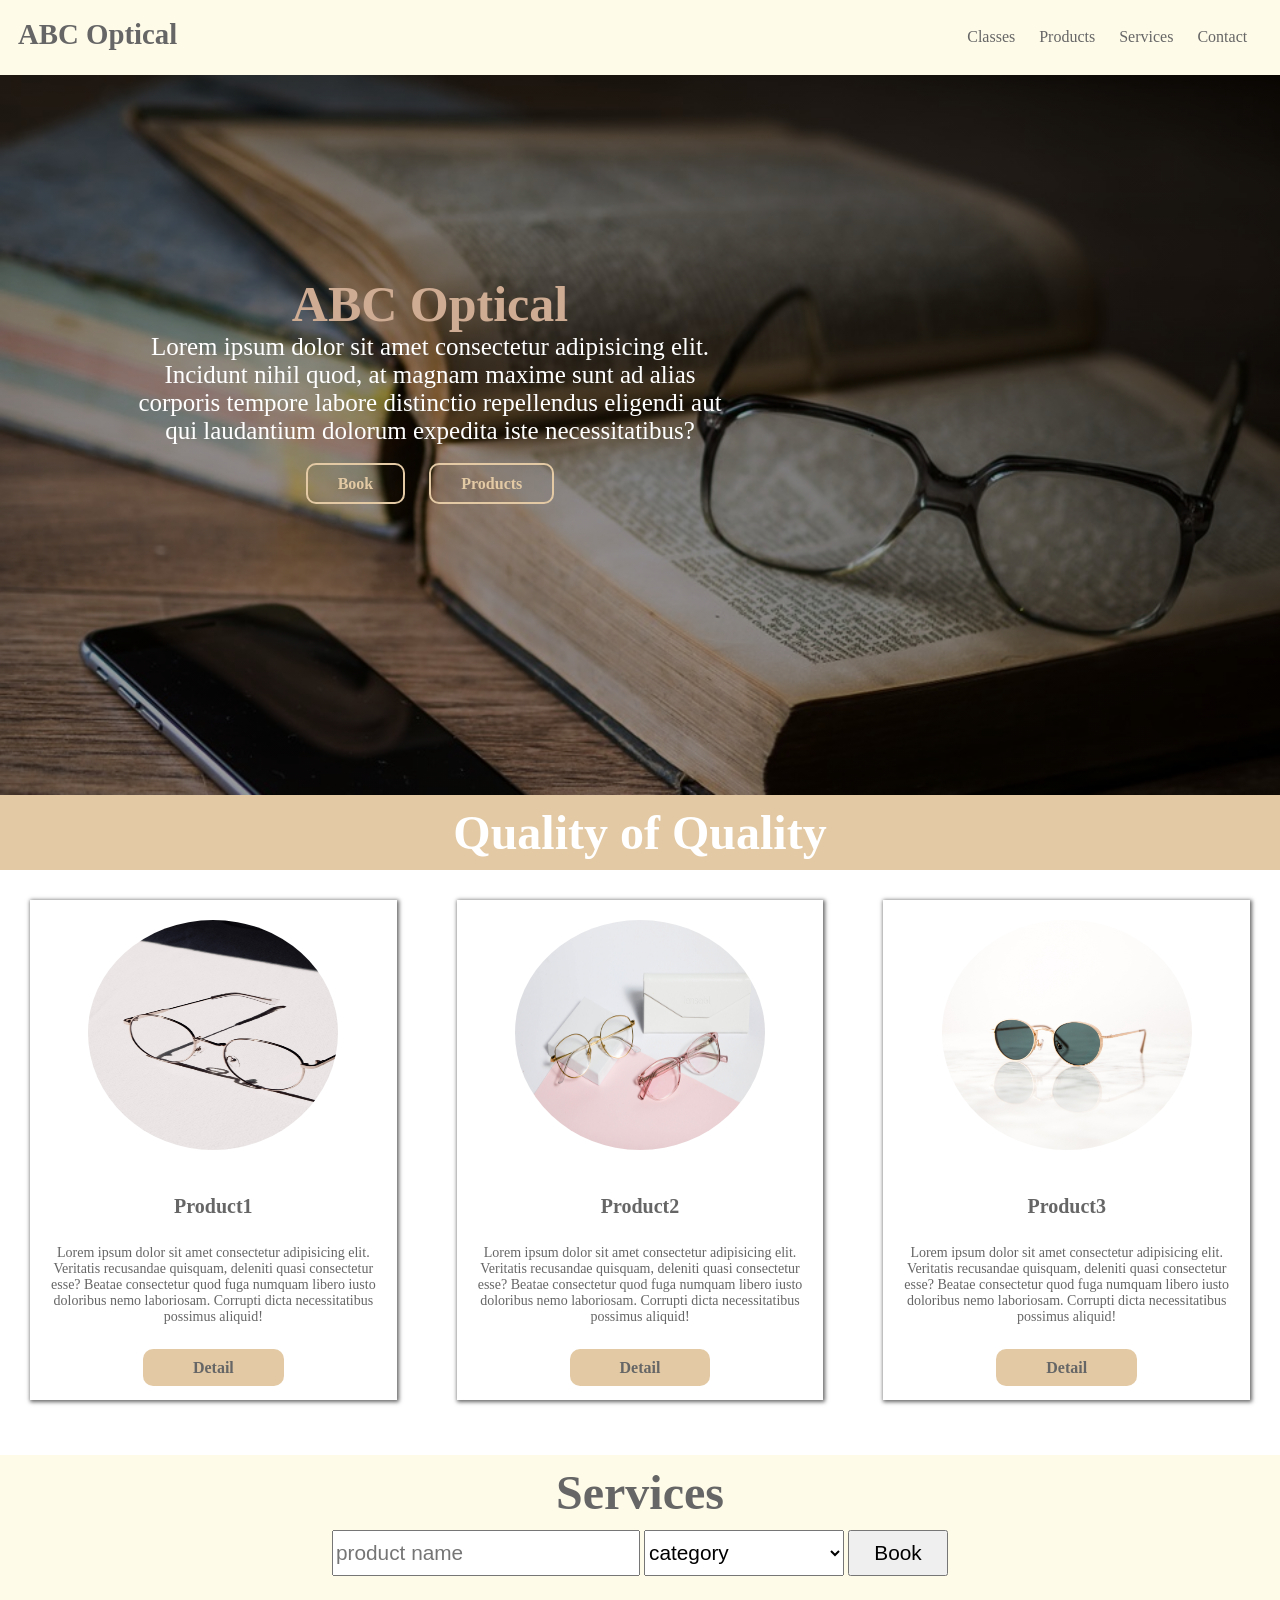
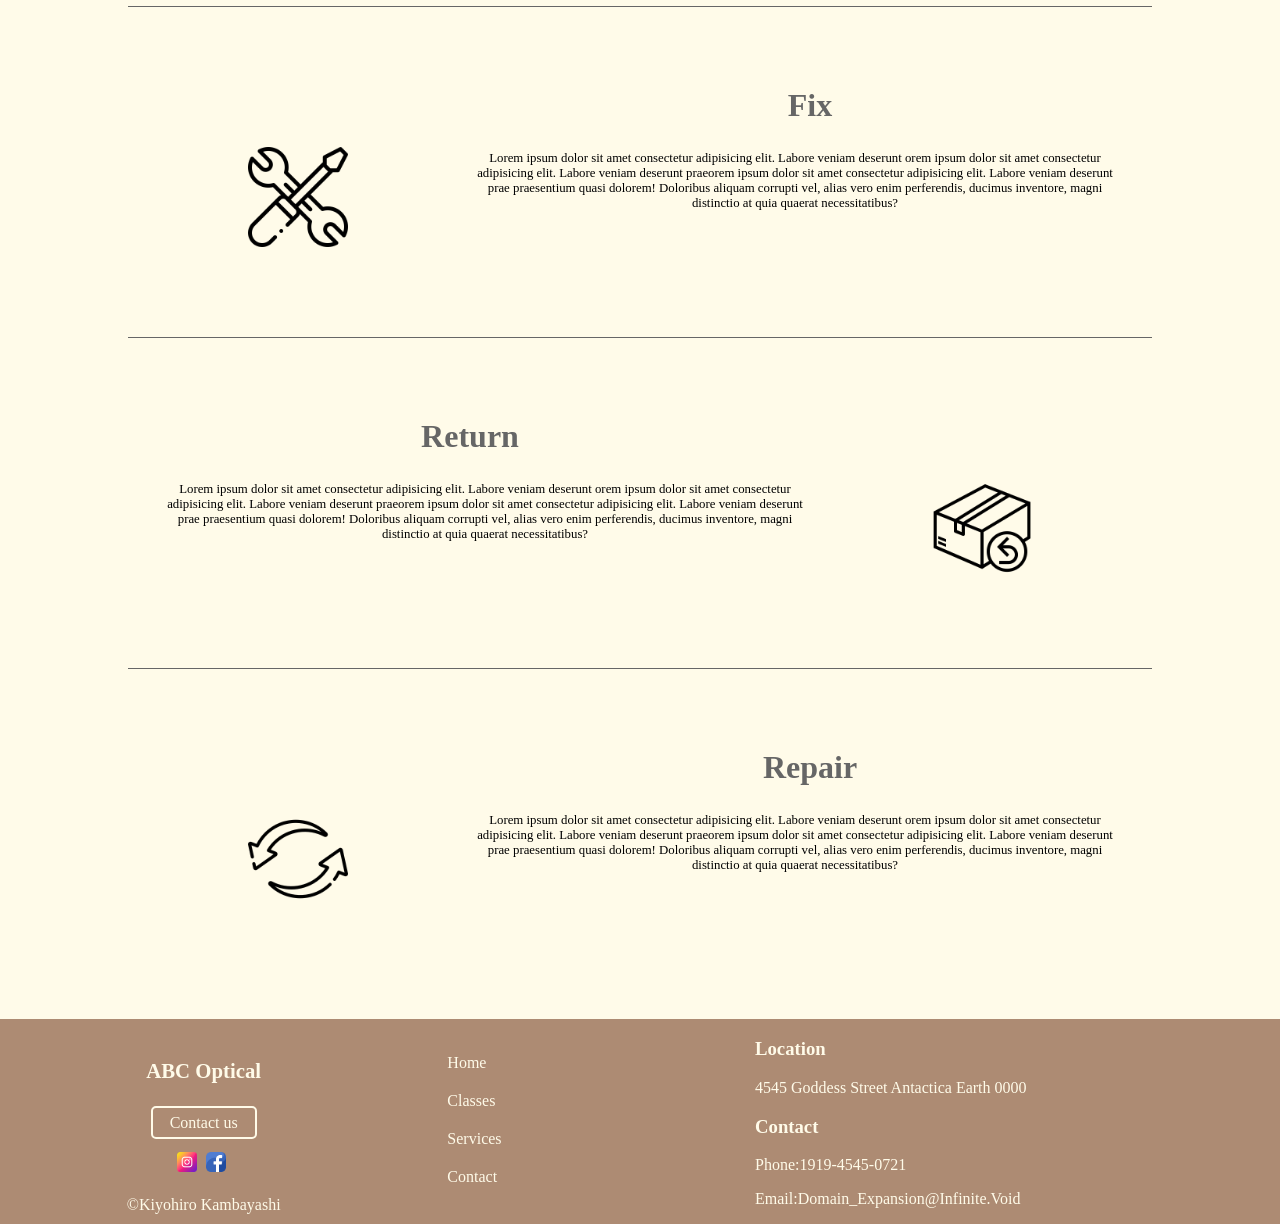
==== index.html @ 451d3586 "Initialze 2nd tafe_single_page" ====
<!DOCTYPE html>
<html lang="en">
<head>
    <meta charset="UTF-8">
    <meta http-equiv="X-UA-Compatible" content="IE=edge">
    <meta name="viewport" content="width=device-width, initial-scale=1.0">
    <title>ABC Optical</title>
    <link rel="stylesheet" href="style.css">
</head>
<body>
    <header>
        <section>
            <h1><a href="#home">ABC Optical</a></h1>
        </section>
        <nav>
            <a href="#class">Classes</a>
            <a href="#product">Products</a>
            <a href="#service">Services</a>
            <a href="#contact">Contact</a>
        </nav>
    </header>
    <main>
        <section>
            <article>
                <h1>ABC Optical</h1>
                <p>Lorem ipsum dolor sit amet consectetur adipisicing elit. Incidunt nihil quod, at magnam maxime sunt ad alias corporis tempore labore distinctio repellendus eligendi aut qui laudantium dolorum expedita iste necessitatibus?</p>
                    <a href="#service">Book</a>
                    <a href="#procuct">Products</a>
            </article>
        </section>
        <section>
            <h1>Quality of Quality</h1>
            <section>
                <article>
                    <img src="images/glasses2.jpg" alt="glass-product1">
                    <h2>Product1</h2>
                    <p>Lorem ipsum dolor sit amet consectetur adipisicing elit. Veritatis recusandae quisquam, deleniti quasi consectetur esse? Beatae consectetur quod fuga numquam libero iusto doloribus nemo laboriosam. Corrupti dicta necessitatibus possimus aliquid!</p>
                    <a href="">Detail</a>
                </article>
                <article>
                    <img src="images/glasses3.jpg" alt="glass-product2">
                    <h2>Product2</h2>
                    <p>Lorem ipsum dolor sit amet consectetur adipisicing elit. Veritatis recusandae quisquam, deleniti quasi consectetur esse? Beatae consectetur quod fuga numquam libero iusto doloribus nemo laboriosam. Corrupti dicta necessitatibus possimus aliquid!</p>
                    <a href="">Detail</a>
                </article>
                <article>
                    <img src="images/glasses5.jpg" alt="glass-product3">
                    <h2>Product3</h2>
                    <p>Lorem ipsum dolor sit amet consectetur adipisicing elit. Veritatis recusandae quisquam, deleniti quasi consectetur esse? Beatae consectetur quod fuga numquam libero iusto doloribus nemo laboriosam. Corrupti dicta necessitatibus possimus aliquid!</p>
                    <a href="">Detail</a>
                </article>

            </section>
        </section>
        <section>
            <h1>Services</h1>
            <form action="#">
                <input type="text" placeholder="product name">
                <select name="category" id="">
                    <option>category</option>
                    <option value="fix">Fix</option>
                    <option value="repair">Repair</option>
                    <option value="return">Return</option>
                </select>
                <button>Book</button>
            </form>
            <article>
                <img src="images/car-repair.png" alt="fix">
                <h2>Fix</h2>
                <p>Lorem ipsum dolor sit amet consectetur adipisicing elit. Labore veniam deserunt orem ipsum dolor sit amet consectetur adipisicing elit. Labore veniam deserunt praeorem ipsum dolor sit amet consectetur adipisicing elit. Labore veniam deserunt prae praesentium quasi dolorem! Doloribus aliquam corrupti vel, alias vero enim perferendis, ducimus inventore, magni distinctio at quia quaerat necessitatibus?</p>
            </article>
            <article>
                <img src="images/parcel.png" alt="return">
                <h2>Return</h2>
                <p>Lorem ipsum dolor sit amet consectetur adipisicing elit. Labore veniam deserunt orem ipsum dolor sit amet consectetur adipisicing elit. Labore veniam deserunt praeorem ipsum dolor sit amet consectetur adipisicing elit. Labore veniam deserunt prae praesentium quasi dolorem! Doloribus aliquam corrupti vel, alias vero enim perferendis, ducimus inventore, magni distinctio at quia quaerat necessitatibus?</p>
            </article>
            <article>
                <img src="images/exchange.png" alt="repair">
                <h2>Repair</h2>
                <p>Lorem ipsum dolor sit amet consectetur adipisicing elit. Labore veniam deserunt orem ipsum dolor sit amet consectetur adipisicing elit. Labore veniam deserunt praeorem ipsum dolor sit amet consectetur adipisicing elit. Labore veniam deserunt prae praesentium quasi dolorem! Doloribus aliquam corrupti vel, alias vero enim perferendis, ducimus inventore, magni distinctio at quia quaerat necessitatibus?</p>
            </article>
        </section>
    </main>
    <footer>
        <section>
            <article>
                <h1>ABC Optical</h1>
                <a href="mailto:">Contact us</a>
                <nav>
                    <img src="images/instagram.png" alt="instagram">
                    <img src="images/facebook.png" alt="facebook">
                </nav>
                <p>&copy;Kiyohiro Kambayashi</p>
            </article>
        </section>
        <section>
            <article>
                <ul>
                    <li><a href="#home">Home</a></li>
                    <li><a href="#class">Classes</a></li>
                    <li><a href="#service">Services</a></li>
                    <li><a href="#contact">Contact</a></li>
                </ul>
            </article>
        </section>
        <section>
            <article>
                <h3>Location</h3>
                <p>4545 Goddess Street Antactica Earth 0000</p>
                <h3>Contact</h3>
                <p>Phone:1919-4545-0721</p>
                <p>Email:Domain_Expansion@Infinite.Void</p>
            </article>
        </section>
    </footer>
</body>
</html>
---- style.css ----
html{
    scroll-behavior: smooth;
}

body{
    margin: 0;
}

/* header start */
header{
    background-color: #FFFBE9;
    display: flex;

}
header section{
    width: 33%;
}
header section h1{
    margin-top: 0;
    font-size: 1.8rem;
    padding: 18px 0 0 18px;
    color: #666666;
}
header section h1 a{
    color: #666666;
    text-decoration: none;
}
header nav{
    width: 66%;
    text-align: right;
    align-self: center;

}
header nav a{
    margin-right: 20px;
    color: #666666;
    text-decoration: none;
}
/* header end */

/* header up to 600px start */
@media screen and (max-width: 600px) {
    header section h1{
        margin-top: 0;
        font-size: 1.2rem;
        padding: 18px 0 0 18px;
        color: #666666;
    }
    header nav a{
        margin-right: 10px;
        color: #666666;
        text-decoration: none;
        font-size: 0.8rem;
    }

}
/* header up to 600px end */

/* main up to 600px start */
@media  screen and (max-width: 600px) {
    main{
        width: 100%;
    }
    main section:nth-child(1){
        width: 100%;
        height: 330px;
        background:linear-gradient( rgba(0, 0, 0, 0.4), rgba(0, 0, 0, 0.4) ), url('images/glasses1.jpeg');
        background-size: cover;
    }
    main section:nth-child(1) article{
        width: 200px;
        height: 100px;
        position: relative;
        top: 70px;
        left: 30px;
        text-align: center;
        color: #fff;
    }
    main section:nth-child(1) article h1{
        margin: 0;
        font-size: 23px;
        color: #CEAB93;
    }
    main section:nth-child(1) article p{
        margin: 0;
        font-size: 14px;
    }
    main section:nth-child(1) article a{
        padding: 5px 10px;
        font-weight: bold;
        color: #E3CAA5;
        border: 2px solid #E3CAA5;
        border-radius: 10px;
        margin: 5px;
        position: relative;
        top: 15px;
        text-decoration: none;
    }

}
/* main up to 600px end */


/* main over 600px start */
@media  screen and (min-width: 600px) {
    main{
        width: 100%;
    }
    main section:nth-child(1){
        width: 100%;
        height: 580px;
        background:linear-gradient( rgba(0, 0, 0, 0.4), rgba(0, 0, 0, 0.4) ), url('images/glasses1.jpeg');
        background-size: cover;
        background-position-x: -10px;
    }
    main section:nth-child(1) article{
        width: 300px;
        height: 100px;
        position: relative;
        top: 180px;
        left: 50px;
        text-align: center;
        color: #fff;
    }
    main section:nth-child(1) article h1{
        margin: 0;
        font-size: 30px;
        color: #CEAB93;
    }
    main section:nth-child(1) article p{
        margin: 0;
        font-size: 16px;
    }
    main section:nth-child(1) article a{
        padding: 8px 20px;
        font-weight: bold;
        color: #E3CAA5;
        border: 2px solid #E3CAA5;
        border-radius: 10px;
        margin: 5px;
        position: relative;
        top: 15px;
        text-decoration: none;
    }

}
/* main over 600px end */


/* main over 768px start */
@media  screen and (min-width: 768px) {
    main{
        width: 100%;
    }
    main section:nth-child(1){
        width: 100%;
        height: 620px;
        background:linear-gradient( rgba(0, 0, 0, 0.4), rgba(0, 0, 0, 0.4) ), url('images/glasses1.jpeg');
        background-size: cover;
    }
    main section:nth-child(1) article{
        width: 400px;
        height: 200px;
        position: relative;
        top: 180px;
        left: 70px;
        text-align: center;
        color: #fff;
    }
    main section:nth-child(1) article h1{
        margin: 0;
        font-size: 40px;
        color: #CEAB93;
    }
    main section:nth-child(1) article p{
        margin: 0;
        font-size: 20px;
    }
    main section:nth-child(1) article a{
        padding: 10px 30px;
        font-weight: bold;
        color: #E3CAA5;
        border: 2px solid #E3CAA5;
        border-radius: 10px;
        margin: 5px;
        position: relative;
        top: 20px;
        text-decoration: none;
    }

}
/* main over 768px end */

/* main over 992px start */
@media  screen and (min-width: 992px) {
    main{
        width: 100%;
    }
    main section:nth-child(1){
        width: 100%;
        height: 720px;
        background:linear-gradient( rgba(0, 0, 0, 0.4), rgba(0, 0, 0, 0.4) ), url('images/glasses1.jpeg');
        background-size: cover;
    }
    main section:nth-child(1) article{
        width: 600px;
        height: 300px;
        position: relative;
        top: 200px;
        left: 130px;
        text-align: center;
        color: #fff;
    }
    main section:nth-child(1) article h1{
        margin: 0;
        font-size: 50px;
        color: #CEAB93;
    }
    main section:nth-child(1) article p{
        margin: 0;
        font-size: 25px;
    }
    main section:nth-child(1) article a{
        padding: 10px 30px;
        font-weight: bold;
        color: #E3CAA5;
        border: 2px solid #E3CAA5;
        border-radius: 10px;
        margin: 10px;
        position: relative;
        top: 30px;
        text-decoration: none;
    }

}
main section:nth-child(1) article a:hover{
    color: #666666;
    background-color: #E3CAA5;
}

/* main over 992px end */

/* section2 up to 600px start */
@media screen and (max-width: 600px) {
    main section:nth-child(2){
        width: 100%;
        height: fit-content;
        color: #666666;
        padding-bottom: 20px;
    }
    main section:nth-child(2) h1{
        text-align: center;
        background-color: #CEAB93;
        margin: 0;
        padding: 10px;
        font-size: 1.8rem;
        color: #fff;
    }

    main section:nth-child(2) section{
        display: flex;
        flex-direction: column;
    }
    main section:nth-child(2) section article{
        width: 90%;
        height: 230px;
        margin: 10px 5%;
        text-align: center;
        box-shadow: 1px 1px 4px 1px #666666;
    }
    main section:nth-child(2) section article img{
        width: 150px;
        height: 130px;
        border-radius: 100%;
        padding: 15px;
        margin-top: 20px;
        float: left;
    }
    main section:nth-child(2) section article h2{
        padding: 2px;
        font-size: 20px;
    }
    main section:nth-child(2) section article p{
        padding: 0 10px 5px 10px;
        font-size: 14px;

    }
    main section:nth-child(2) section article a{
        padding: 9px 40px;
        background-color: #E3CAA5;
        border-radius: 10px;
        align-self: center;
        position: relative;
        top: -10px;
        text-decoration: none;
        font-weight: bold;
        color:#666666;
    }
    main section:nth-child(2) article a:hover{
        background-color: #AD8B73;
        color: #fff;
    }

}

/* section2 up to 600px end*/

/* section2 over 600px start */
@media screen and (min-width: 600px) {
    main section:nth-child(2){
        width: 100%;
        height: fit-content;
        color: #666666;
        padding-bottom: 30px;

    }
    main section:nth-child(2) h1{
        text-align: center;
        background-color: #CEAB93;
        margin: 0;
        padding: 10px;
        font-size: 2rem;
        color: #fff;
    }

    main section:nth-child(2) section{
        display: flex;
        flex-direction: column;
    }
    main section:nth-child(2) section article{
        width: 90%;
        height: 230px;
        margin: 10px 5%;
        text-align: center;
        box-shadow: 1px 1px 4px 1px #666666;
    }
    main section:nth-child(2) section article img{
        width: 200px;
        height: 180px;
        border-radius: 100%;
        padding: 15px;
        float: left;
    }
    main section:nth-child(2) section article h2{
        padding: 2px;
        font-size: 20px;
    }
    main section:nth-child(2) section article p{
        padding: 0 10px 5px 10px;
        font-size: 14px;

    }
    main section:nth-child(2) section article a{
        padding: 9px 40px;
        background-color: #E3CAA5;
        border-radius: 10px;
        align-self: center;
        position: relative;
        top: 20px;
        text-decoration: none;
        font-weight: bold;
        color:#666666
    }
    main section:nth-child(2) article a:hover{
        background-color: #AD8B73;
        color: #fff;
    }

}

/* section2 over 600px end*/

/* section2 over 768px start*/
@media screen and (min-width: 768px) {
    main section:nth-child(2){
        width: 100%;
        height: fit-content;
        color: #666666;
        padding-bottom: 30px;

    }
    main section:nth-child(2) h1{
        text-align: center;
        background-color: #CEAB93;
        margin: 0;
        padding: 10px;
        font-size: 3rem;
        color: #fff;
    }

    main section:nth-child(2) section{
        display: flex;
        flex-direction: column;
    }
    main section:nth-child(2) section article{
        width: 90%;
        height: 270px;
        margin: 10px 5%;
        text-align: center;
        box-shadow: 1px 1px 4px 1px #666666;
    }
    main section:nth-child(2) section article img{
        width: 250px;
        height: 230px;
        border-radius: 100%;
        padding: 15px;
        float: left;
    }
    main section:nth-child(2) section article h2{
        padding: 10px;
    }
    main section:nth-child(2) section article p{
        padding: 0 15px 10px 15px;
    }
    main section:nth-child(2) section article a{
        padding: 10px 50px;
        background-color: #E3CAA5;
        border-radius: 10px;
        align-self: center;
        position: relative;
        top: 20px;
        text-decoration: none;
        font-weight: bold;
        color:#666666
    }
    main section:nth-child(2) article a:hover{
        background-color: #AD8B73;
        color: #fff;
    }

}

/* section2 over 768px end*/

/* section2 over 992px start */
@media screen and (min-width: 992px) {
    main section:nth-child(2){
        width: 100%;
        height: 620px;
        color: #666666;
        padding-bottom: 40px;
    }
    main section:nth-child(2) h1{
        text-align: center;
        background-color: #E3CAA5;
        margin: 0;
        padding: 10px;
        font-size: 3rem;
        color: #fff;
    }

    main section:nth-child(2) section{
        display: flex;
        flex-direction: row;
    }
    main section:nth-child(2) section article{
        width: 30%;
        height: 500px;
        margin: 30px;
        text-align: center;
        box-shadow: 1px 1px 4px 1px #666666;
    }
    main section:nth-child(2) section article img{
        width: 250px;
        height: 230px;
        border-radius: 100%;
        padding-top: 20px;
        float: none;
    }
    main section:nth-child(2) section article p{
        padding: 0 10px;
    }
    main section:nth-child(2) section article a{
        padding: 10px 50px;
        background-color: #E3CAA5;
        border-radius: 10px;
        align-self: center;
        position: relative;
        top: 20px;
        text-decoration: none;
        font-weight: bold;
        color:#666666
    }
    main section:nth-child(2) article a:hover{
        background-color: #AD8B73;
        color: #fff;
    }

}
/* section2 over 992px end */

/* section3 up to 600px start */
@media screen and (max-width: 600px) {
    main section:nth-child(3){
        background-color: #FFFBE9;
        width: 100%;
        height: fit-content;
        text-align: center;
        padding-bottom: 20px;

    }
    main section:nth-child(3) h1{
        font-size: 2rem;
        text-align: center;
        margin: 0;
        padding: 10px;
        color: #666666;
    }
    main section:nth-child(3) input{
        width: 150px;
        height: 20px;
        font-size: 1rem;
    }
    main section:nth-child(3) select{
        width: 100px;
        height: 26px;
        font-size: 1rem;
    }
    main section:nth-child(3) button{
        width: 100px;
        height: 26px;
        font-size: 1rem;
    }
    main section:nth-child(3) article{
        width: 80%;
        height: 260px;
        margin: 30px auto 0 auto;
        border-top: 1px solid #666666;
    }
    main section:nth-child(3) article h2{
        margin-top: 30px;
        margin-bottom: 0;
        font-size: 1.6rem;
        color: #666666;
    }
    main section:nth-child(3) article:nth-child(3) img{
        width: 50px;
        padding: 10px;
        position: relative;
        top: 20px;
    }

    main section:nth-child(3) article:nth-child(4) img{
        width: 50px;
        padding: 10px;
        position: relative;
        top: 20px;
    }
    main section:nth-child(3) article:nth-child(5) img{
        width: 50px;
        padding: 10px;
        position: relative;
        top: 20px;
    }
    main section:nth-child(3) article p{
        padding: 0 20px;
        font-size: 0.8rem;
    }
}
/* section3 up to 600px end */


/* section3 over 600px start */
@media screen and (min-width: 600px) {
    main section:nth-child(3){
        background-color: #FFFBE9;
        width: 100%;
        height: fit-content;
        text-align: center;
        padding-bottom: 20px;

    }
    main section:nth-child(3) h1{
        font-size: 2.3rem;
        text-align: center;
        margin: 0;
        padding: 10px;
        color: #666666;
    }
    main section:nth-child(3) input{
        width: 150px;
        height: 30px;
    }
    main section:nth-child(3) select{
        width: 100px;
        height: 36px;
    }
    main section:nth-child(3) button{
        width: 100px;
        height: 36px;
    }
    main section:nth-child(3) article{
        width: 80%;
        height: 260px;
        margin: 30px auto 0 auto;
        border-top: 1px solid #666666;
    }
    main section:nth-child(3) article h2{
        margin-top: 30px;
        font-size: 1.8rem;
        color: #666666;
    }
    main section:nth-child(3) article:nth-child(3) img{
        width: 80px;
        float: left;
        padding: 80px;
        position: relative;
        top: 20px;
    }

    main section:nth-child(3) article:nth-child(4) img{
        width: 80px;
        float: right;
        padding: 80px;
        position: relative;
        top: 20px;
    }
    main section:nth-child(3) article:nth-child(5) img{
        width: 80px;
        float: left;
        padding: 80px;
        position: relative;
        top: 20px;
    }
    main section:nth-child(3) article p{
        padding: 0 20px;
        font-size: 0.8rem;
    }
/* section3 over 600px end */
}
/* section3 over 768px start */
@media screen and (min-width: 768px) {
    main section:nth-child(3){
        background-color: #FFFBE9;
        width: 100%;
        height: fit-content;
        text-align: center;
        padding-bottom: 30px;
    }
    main section:nth-child(3) h1{
        font-size: 3rem;
        text-align: center;
        margin: 0;
        padding: 10px;
        color: #666666;
    }
    main section:nth-child(3) input{
        width: 300px;
        height: 40px;
        font-size: 1.3rem;
    }
    main section:nth-child(3) select{
        width: 200px;
        height: 46px;
        font-size: 1.3rem;
    }
    main section:nth-child(3) button{
        width: 100px;
        height: 46px;
        font-size: 1.3rem;
    }
    main section:nth-child(3) article{
        width: 80%;
        height: 300px;
        margin: 30px auto 0 auto;
        border-top: 1px solid #666666;
    }
    main section:nth-child(3) article h2{
        margin-top: 60px;
        font-size: 2rem;
        color: #666666;
    }
    main section:nth-child(3) article:nth-child(3) img{
        width: 100px;
        float: left;
        padding: 120px;
    }

    main section:nth-child(3) article:nth-child(4) img{
        width: 100px;
        float: right;
        padding: 120px;
    }
    main section:nth-child(3) article:nth-child(5) img{
        width: 100px;
        float: left;
        padding: 120px;
    }

    main section:nth-child(3) article p{
        padding: 0 30px;
    }
}
/* section3 over 768px end */

/* section3 over 992px start */
@media screen and (min-width: 992px) {
    main section:nth-child(3){
        background-color: #FFFBE9;
        width: 100%;
        height: fit-content;
        text-align: center;
        padding-bottom: 50px;
    }
    main section:nth-child(3) h1{
        font-size: 3rem;
        text-align: center;
        margin: 0;
        padding: 10px;
        color: #666666;
    }
    main section:nth-child(3) input{
        width: 300px;
        height: 40px;
        font-size: 1.3rem;
    }
    main section:nth-child(3) select{
        width: 200px;
        height: 46px;
        font-size: 1.3rem;
    }
    main section:nth-child(3) button{
        width: 100px;
        height: 46px;
        font-size: 1.3rem;
    }
    main section:nth-child(3) article{
        width: 80%;
        height: 300px;
        margin: 30px auto 0 auto;
        border-top: 1px solid #666666;
    }
    main section:nth-child(3) article h2{
        margin-top: 80px;
        font-size: 2rem;
        color: #666666;
    }
    main section:nth-child(3) article:nth-child(3) img{
        width: 100px;
        float: left;
        padding: 120px;
    }

    main section:nth-child(3) article:nth-child(4) img{
        width: 100px;
        float: right;
        padding: 120px;
    }
    main section:nth-child(3) article:nth-child(5) img{
        width: 100px;
        float: left;
        padding: 120px;
    }

    main section:nth-child(3) article p{
        padding: 0 30px;
    }
}

footer{
    width: 100%;
    height: fit-content;
    background-color: #AD8B73;
    display: grid;
    grid-template-areas:
    "section section section";
    color: #FFFBE9;
}
footer section:nth-child(1) article{
    text-align: center;
}
footer section:nth-child(1) article h1{
    font-size: 1.3rem;
    margin-top: 40px;
}
footer section:nth-child(1) article a{
    color: #FFFBE9;
    text-decoration: none;
    position: relative;
    top: 10px;
    padding: 6px 17px;
    border: 2px solid #FFFBE9;
    border-radius: 5px;
    transition: 0.4s;
}
footer section:nth-child(1) article a:hover{
    background-color: #FFFBE9;
    color: #AD8B73;
}
footer section:nth-child(1) article img{
    width: 20px;
    height: 20px;
    margin-right: 5px;
    margin-top: 30px;
}
footer section:nth-child(1) article p{
    margin: 20px 0 0 0;
}
footer section:nth-child(2) article ul{
    margin-top: 35px;
}

footer section:nth-child(2) article li{
    margin-top: 20px;
    list-style: none;
}
footer section:nth-child(2) article li a{
    text-decoration: none;
    color: #FFFBE9;
}
footer section:nth-child(2) article li a:hover{
    color: #E3CAA5;
}

/* footer up to 600 start */
@media screen and (max-width: 620px) {
    footer{
        font-size: 0.6rem;
    }
    footer section:nth-child(1) article h1{
        font-size: 0.9rem;
        margin-top: 30px;
    }
    footer section:nth-child(1) article a{
        font-size: 0.7rem;
        padding: 4px 13px;
        border-radius: 5px;
    }
    footer section:nth-child(1) article img{
        width: 13px;
        height: 13px;
        margin-right: 5px;
        margin-top: 25px;
    }

    footer section:nth-child(2) article ul{
        margin-top: 20px;
    }
    footer section:nth-child(2) article li {
        margin-top: 10px;
    }
    footer section:nth-child(3) article h3{
        margin-top: 10px;
    }


}
/* footer up to 600 end */
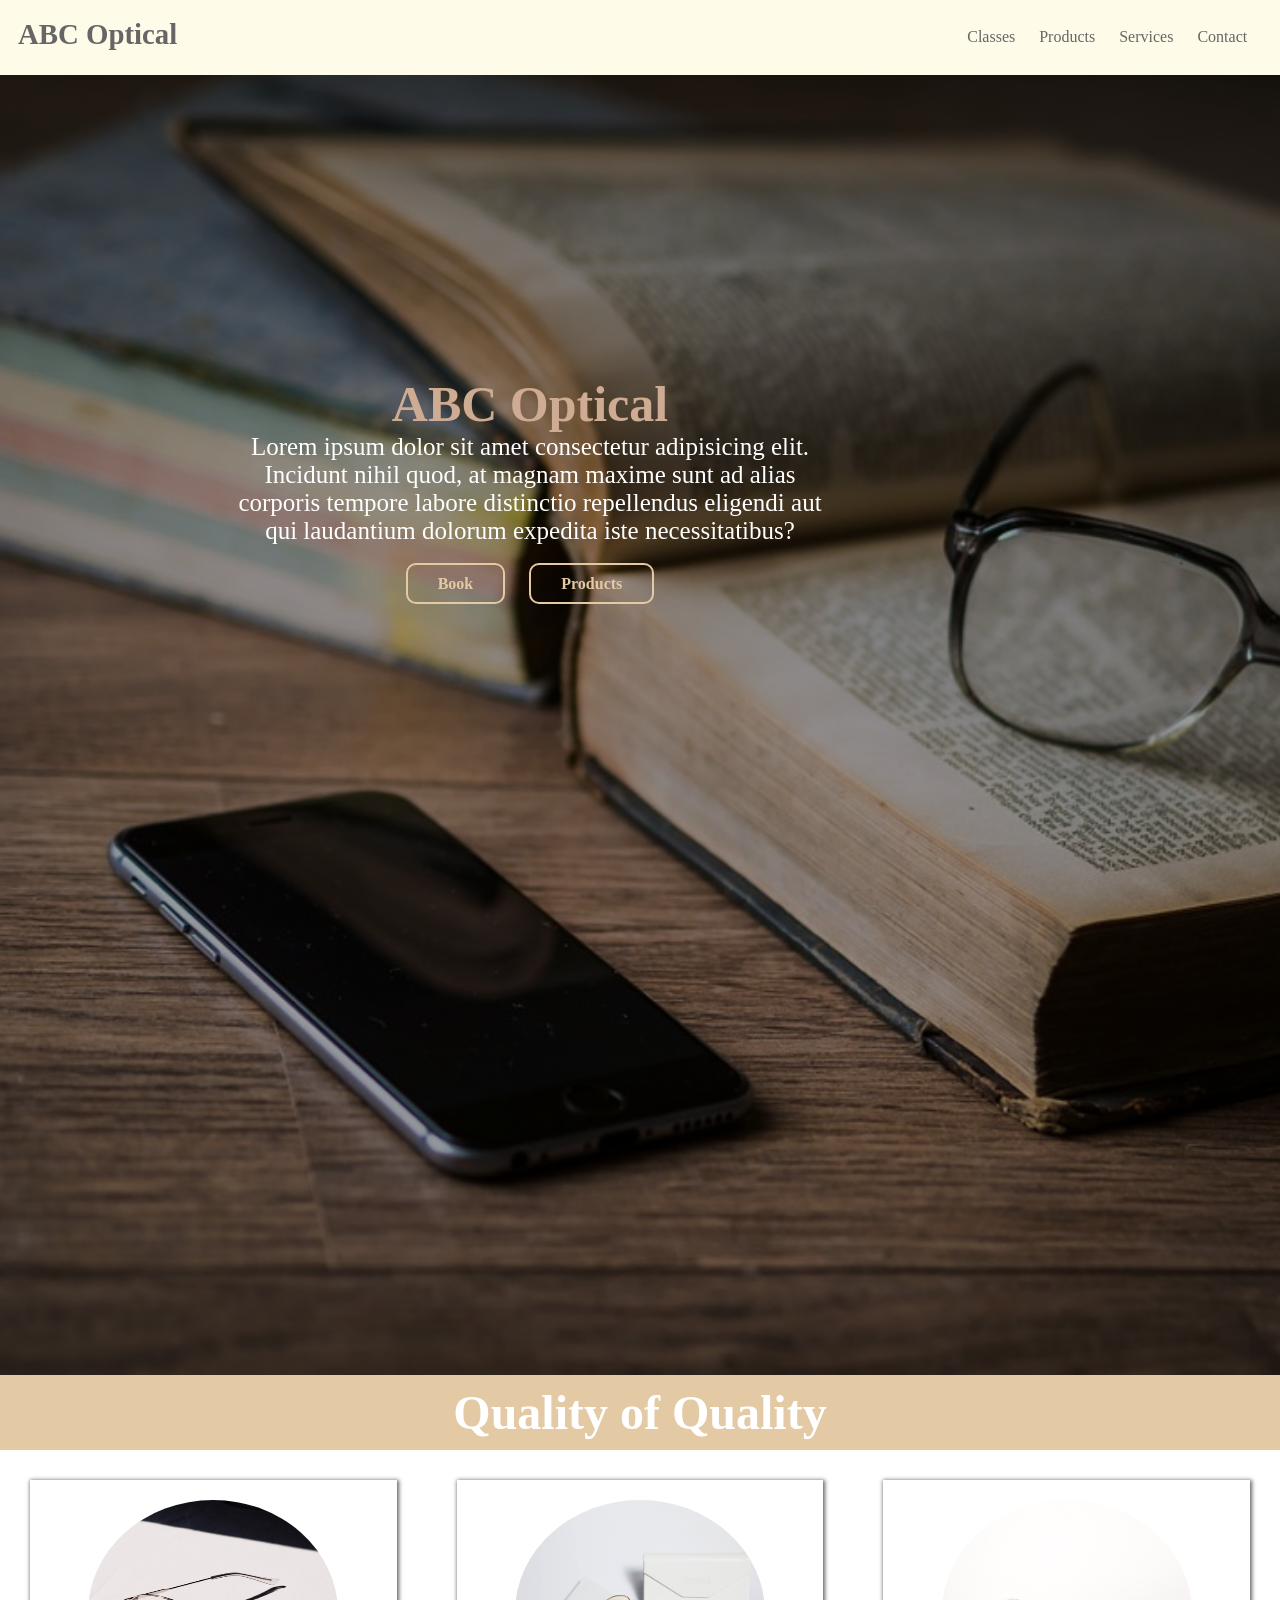
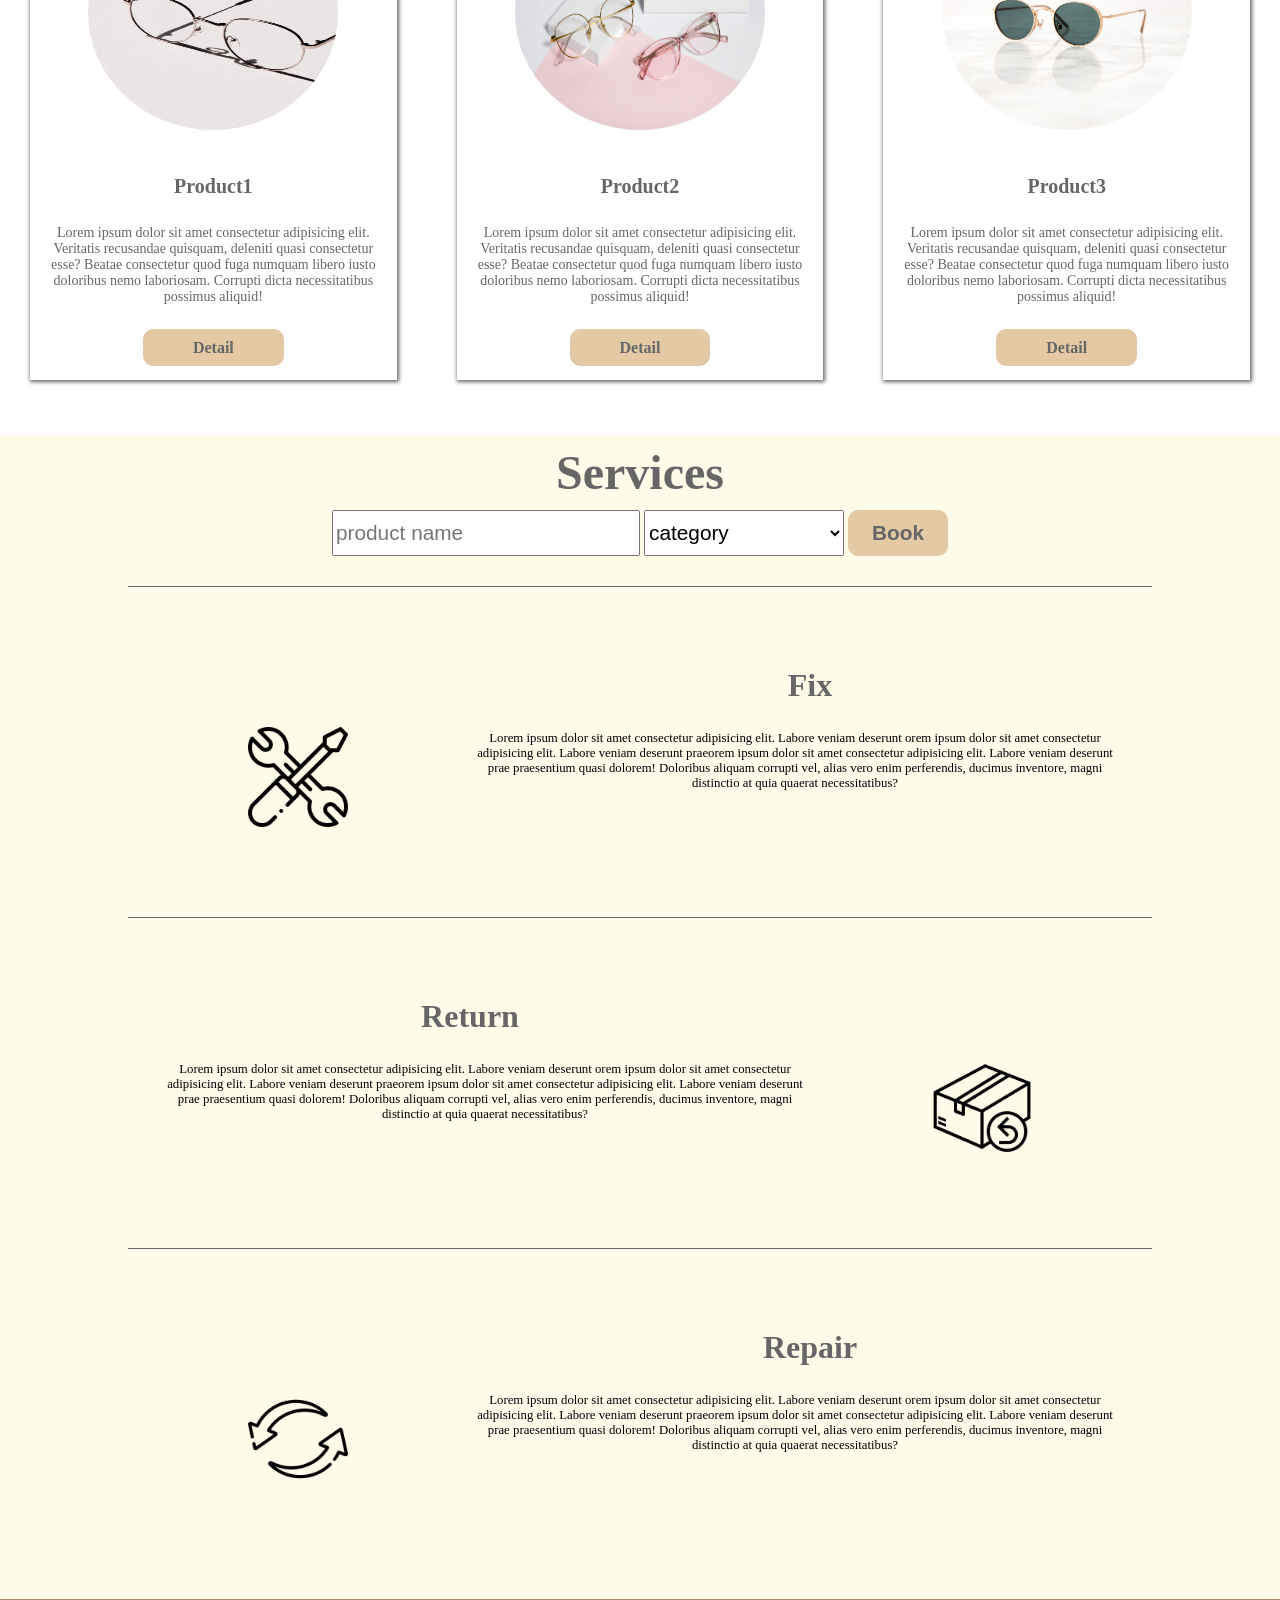
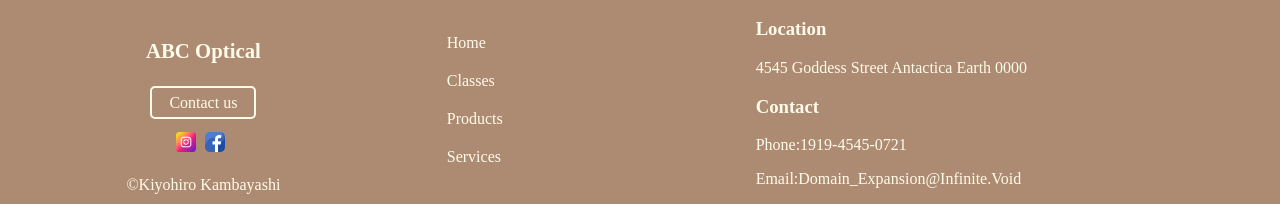
==== commit f333a0b7: "Modify" ====
--- a/index.html
+++ b/index.html
@@ -20,39 +20,39 @@
         </nav>
     </header>
     <main>
-        <section>
+        <section id="home">
             <article>
                 <h1>ABC Optical</h1>
                 <p>Lorem ipsum dolor sit amet consectetur adipisicing elit. Incidunt nihil quod, at magnam maxime sunt ad alias corporis tempore labore distinctio repellendus eligendi aut qui laudantium dolorum expedita iste necessitatibus?</p>
                     <a href="#service">Book</a>
-                    <a href="#procuct">Products</a>
+                    <a href="#product">Products</a>
             </article>
         </section>
-        <section>
+        <section id="product">
             <h1>Quality of Quality</h1>
             <section>
                 <article>
                     <img src="images/glasses2.jpg" alt="glass-product1">
                     <h2>Product1</h2>
                     <p>Lorem ipsum dolor sit amet consectetur adipisicing elit. Veritatis recusandae quisquam, deleniti quasi consectetur esse? Beatae consectetur quod fuga numquam libero iusto doloribus nemo laboriosam. Corrupti dicta necessitatibus possimus aliquid!</p>
-                    <a href="">Detail</a>
+                    <a href="#product">Detail</a>
                 </article>
                 <article>
                     <img src="images/glasses3.jpg" alt="glass-product2">
                     <h2>Product2</h2>
                     <p>Lorem ipsum dolor sit amet consectetur adipisicing elit. Veritatis recusandae quisquam, deleniti quasi consectetur esse? Beatae consectetur quod fuga numquam libero iusto doloribus nemo laboriosam. Corrupti dicta necessitatibus possimus aliquid!</p>
-                    <a href="">Detail</a>
+                    <a href="#product">Detail</a>
                 </article>
                 <article>
                     <img src="images/glasses5.jpg" alt="glass-product3">
                     <h2>Product3</h2>
                     <p>Lorem ipsum dolor sit amet consectetur adipisicing elit. Veritatis recusandae quisquam, deleniti quasi consectetur esse? Beatae consectetur quod fuga numquam libero iusto doloribus nemo laboriosam. Corrupti dicta necessitatibus possimus aliquid!</p>
-                    <a href="">Detail</a>
+                    <a href="#product">Detail</a>
                 </article>
 
             </section>
         </section>
-        <section>
+        <section id="service">
             <h1>Services</h1>
             <form action="#">
                 <input type="text" placeholder="product name">
@@ -81,7 +81,7 @@
             </article>
         </section>
     </main>
-    <footer>
+    <footer id="contact">
         <section>
             <article>
                 <h1>ABC Optical</h1>
@@ -98,8 +98,8 @@
                 <ul>
                     <li><a href="#home">Home</a></li>
                     <li><a href="#class">Classes</a></li>
+                    <li><a href="#product">Products</a></li>
                     <li><a href="#service">Services</a></li>
-                    <li><a href="#contact">Contact</a></li>
                 </ul>
             </article>
         </section>
--- a/style.css
+++ b/style.css
@@ -35,6 +35,9 @@
     margin-right: 20px;
     color: #666666;
     text-decoration: none;
+}
+header nav a:hover{
+    text-decoration: underline;
 }
 /* header end */
 
@@ -240,6 +243,57 @@
 
 /* main over 992px end */
 
+/* main over 1200px start */
+@media  screen and (min-width: 1200px) {
+    main{
+        width: 100%;
+    }
+    main section:nth-child(1){
+        width: 100%;
+        height: 1300px;
+        background:linear-gradient( rgba(0, 0, 0, 0.4), rgba(0, 0, 0, 0.4) ), url('images/glasses1.jpeg');
+        background-size: cover;
+    }
+    main section:nth-child(1) article{
+        width: 600px;
+        height: 300px;
+        position: relative;
+        top: 300px;
+        left: 230px;
+        text-align: center;
+        color: #fff;
+    }
+    main section:nth-child(1) article h1{
+        margin: 0;
+        font-size: 50px;
+        color: #CEAB93;
+    }
+    main section:nth-child(1) article p{
+        margin: 0;
+        font-size: 25px;
+    }
+    main section:nth-child(1) article a{
+        padding: 10px 30px;
+        font-weight: bold;
+        color: #E3CAA5;
+        border: 2px solid #E3CAA5;
+        border-radius: 10px;
+        margin: 10px;
+        position: relative;
+        top: 30px;
+        text-decoration: none;
+        transition: 0.4s;
+    }
+
+}
+main section:nth-child(1) article a:hover{
+    color: #666666;
+    background-color: #E3CAA5;
+}
+
+/* main over 992px end */
+
+
 /* section2 up to 600px start */
 @media screen and (max-width: 600px) {
     main section:nth-child(2){
@@ -263,7 +317,7 @@
     }
     main section:nth-child(2) section article{
         width: 90%;
-        height: 230px;
+        height: 280px;
         margin: 10px 5%;
         text-align: center;
         box-shadow: 1px 1px 4px 1px #666666;
@@ -282,19 +336,17 @@
     }
     main section:nth-child(2) section article p{
         padding: 0 10px 5px 10px;
-        font-size: 14px;
-
+        font-size: 13px;
     }
     main section:nth-child(2) section article a{
         padding: 9px 40px;
         background-color: #E3CAA5;
         border-radius: 10px;
         align-self: center;
-        position: relative;
-        top: -10px;
         text-decoration: none;
         font-weight: bold;
         color:#666666;
+        transition: 0.4s;
     }
     main section:nth-child(2) article a:hover{
         background-color: #AD8B73;
@@ -359,7 +411,8 @@
         top: 20px;
         text-decoration: none;
         font-weight: bold;
-        color:#666666
+        color:#666666;
+        transition: 0.4s;
     }
     main section:nth-child(2) article a:hover{
         background-color: #AD8B73;
@@ -421,7 +474,8 @@
         top: 20px;
         text-decoration: none;
         font-weight: bold;
-        color:#666666
+        color:#666666;
+        transition: 0.4s;
     }
     main section:nth-child(2) article a:hover{
         background-color: #AD8B73;
@@ -479,7 +533,8 @@
         top: 20px;
         text-decoration: none;
         font-weight: bold;
-        color:#666666
+        color:#666666;
+        transition: 0.4s;
     }
     main section:nth-child(2) article a:hover{
         background-color: #AD8B73;
@@ -520,7 +575,19 @@
         width: 100px;
         height: 26px;
         font-size: 1rem;
-    }
+        cursor: pointer;
+        border-radius: 10px;
+        transition: 0.4s;
+        background-color: #E3CAA5;
+        color: #666666;
+        font-weight: bold;
+
+    }
+    main section:nth-child(3) button:hover{
+        background-color: #AD8B73;
+        color: #FFFBE9;
+    }
+
     main section:nth-child(3) article{
         width: 80%;
         height: 260px;
@@ -559,7 +626,6 @@
 }
 /* section3 up to 600px end */
 
-
 /* section3 over 600px start */
 @media screen and (min-width: 600px) {
     main section:nth-child(3){
@@ -588,7 +654,18 @@
     main section:nth-child(3) button{
         width: 100px;
         height: 36px;
-    }
+        border-radius: 10px;
+        transition: 0.4s;
+        background-color: #E3CAA5;
+        color: #666666;
+        font-weight: bold;
+
+    }
+    main section:nth-child(3) button:hover{
+        background-color: #AD8B73;
+        color: #FFFBE9;
+    }
+
     main section:nth-child(3) article{
         width: 80%;
         height: 260px;
@@ -658,7 +735,18 @@
         width: 100px;
         height: 46px;
         font-size: 1.3rem;
-    }
+        border-radius: 10px;
+        transition: 0.4s;
+        background-color: #E3CAA5;
+        color: #666666;
+        font-weight: bold;
+
+    }
+    main section:nth-child(3) button:hover{
+        background-color: #AD8B73;
+        color: #FFFBE9;
+    }
+
     main section:nth-child(3) article{
         width: 80%;
         height: 300px;
@@ -723,7 +811,19 @@
         width: 100px;
         height: 46px;
         font-size: 1.3rem;
-    }
+        border: none;
+        border-radius: 10px;
+        transition: 0.4s;
+        background-color: #E3CAA5;
+        color: #666666;
+        font-weight: bold;
+
+    }
+    main section:nth-child(3) button:hover{
+        background-color: #AD8B73;
+        color: #FFFBE9;
+    }
+
     main section:nth-child(3) article{
         width: 80%;
         height: 300px;
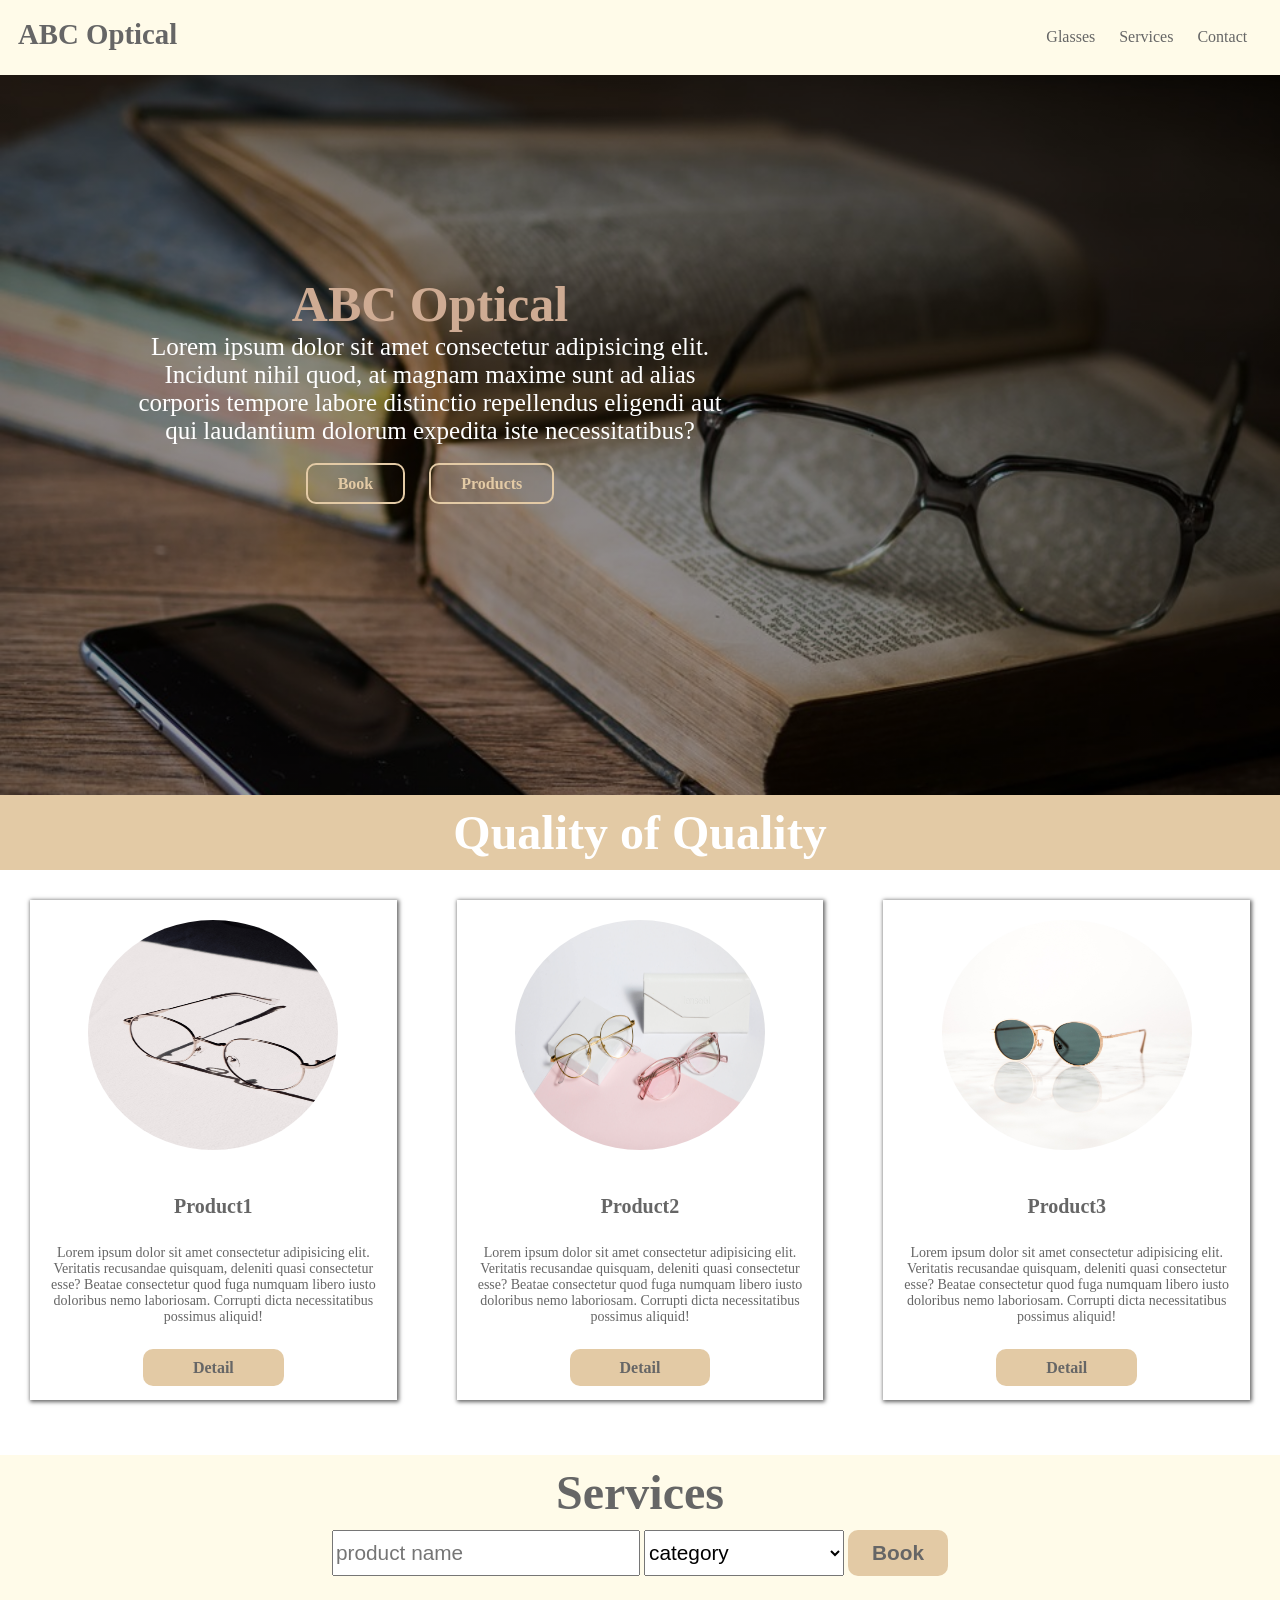
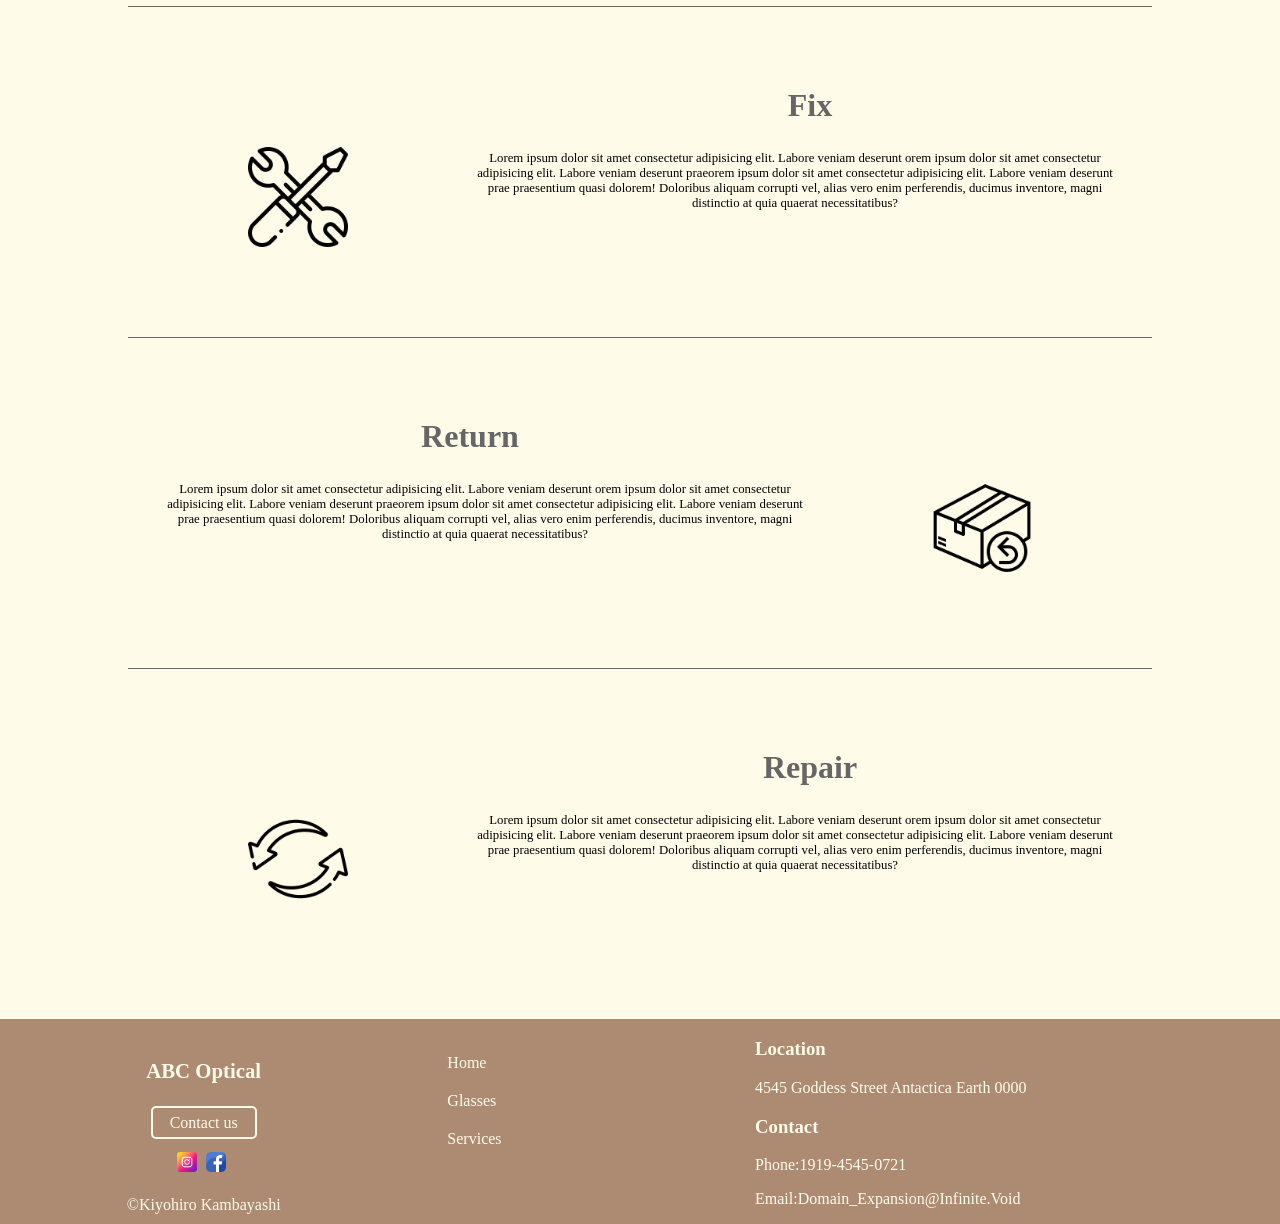
==== commit fcfb6573: "Modify" ====
--- a/index.html
+++ b/index.html
@@ -8,19 +8,18 @@
     <link rel="stylesheet" href="style.css">
 </head>
 <body>
-    <header>
+    <header id="home">
         <section>
             <h1><a href="#home">ABC Optical</a></h1>
         </section>
         <nav>
-            <a href="#class">Classes</a>
-            <a href="#product">Products</a>
+            <a href="#product">Glasses</a>
             <a href="#service">Services</a>
             <a href="#contact">Contact</a>
         </nav>
     </header>
     <main>
-        <section id="home">
+        <section id="class">
             <article>
                 <h1>ABC Optical</h1>
                 <p>Lorem ipsum dolor sit amet consectetur adipisicing elit. Incidunt nihil quod, at magnam maxime sunt ad alias corporis tempore labore distinctio repellendus eligendi aut qui laudantium dolorum expedita iste necessitatibus?</p>
@@ -97,8 +96,7 @@
             <article>
                 <ul>
                     <li><a href="#home">Home</a></li>
-                    <li><a href="#class">Classes</a></li>
-                    <li><a href="#product">Products</a></li>
+                    <li><a href="#product">Glasses</a></li>
                     <li><a href="#service">Services</a></li>
                 </ul>
             </article>
--- a/style.css
+++ b/style.css
@@ -98,6 +98,8 @@
         position: relative;
         top: 15px;
         text-decoration: none;
+        transition: 0.4s;
+
     }
 
 }
@@ -144,6 +146,8 @@
         position: relative;
         top: 15px;
         text-decoration: none;
+        transition: 0.4s;
+
     }
 
 }
@@ -189,6 +193,8 @@
         position: relative;
         top: 20px;
         text-decoration: none;
+        transition: 0.4s;
+
     }
 
 }
@@ -233,6 +239,8 @@
         position: relative;
         top: 30px;
         text-decoration: none;
+        transition: 0.4s;
+
     }
 
 }
@@ -244,7 +252,7 @@
 /* main over 992px end */
 
 /* main over 1200px start */
-@media  screen and (min-width: 1200px) {
+@media  screen and (min-width: 1450px) {
     main{
         width: 100%;
     }
@@ -551,7 +559,7 @@
         width: 100%;
         height: fit-content;
         text-align: center;
-        padding-bottom: 20px;
+        padding-bottom: 30px;
 
     }
     main section:nth-child(3) h1{
@@ -633,7 +641,7 @@
         width: 100%;
         height: fit-content;
         text-align: center;
-        padding-bottom: 20px;
+        padding-bottom: 30px;
 
     }
     main section:nth-child(3) h1{
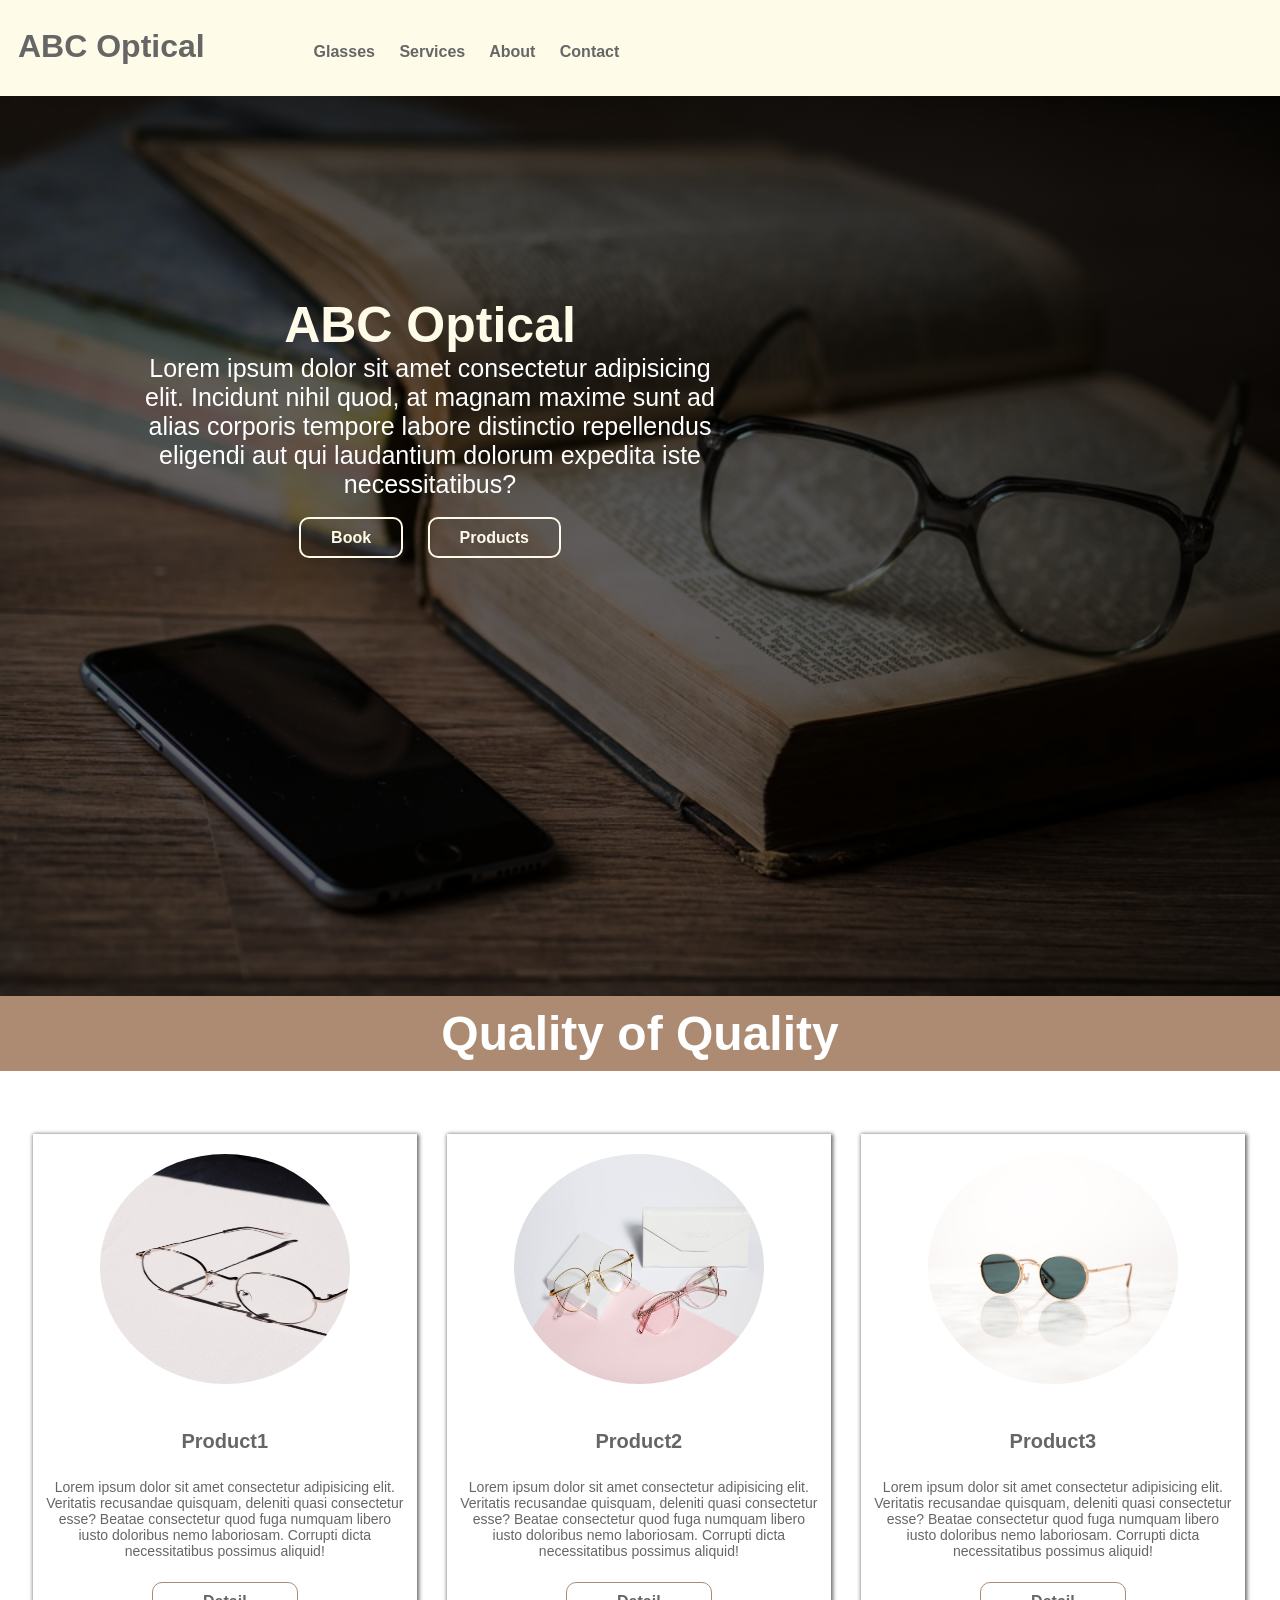
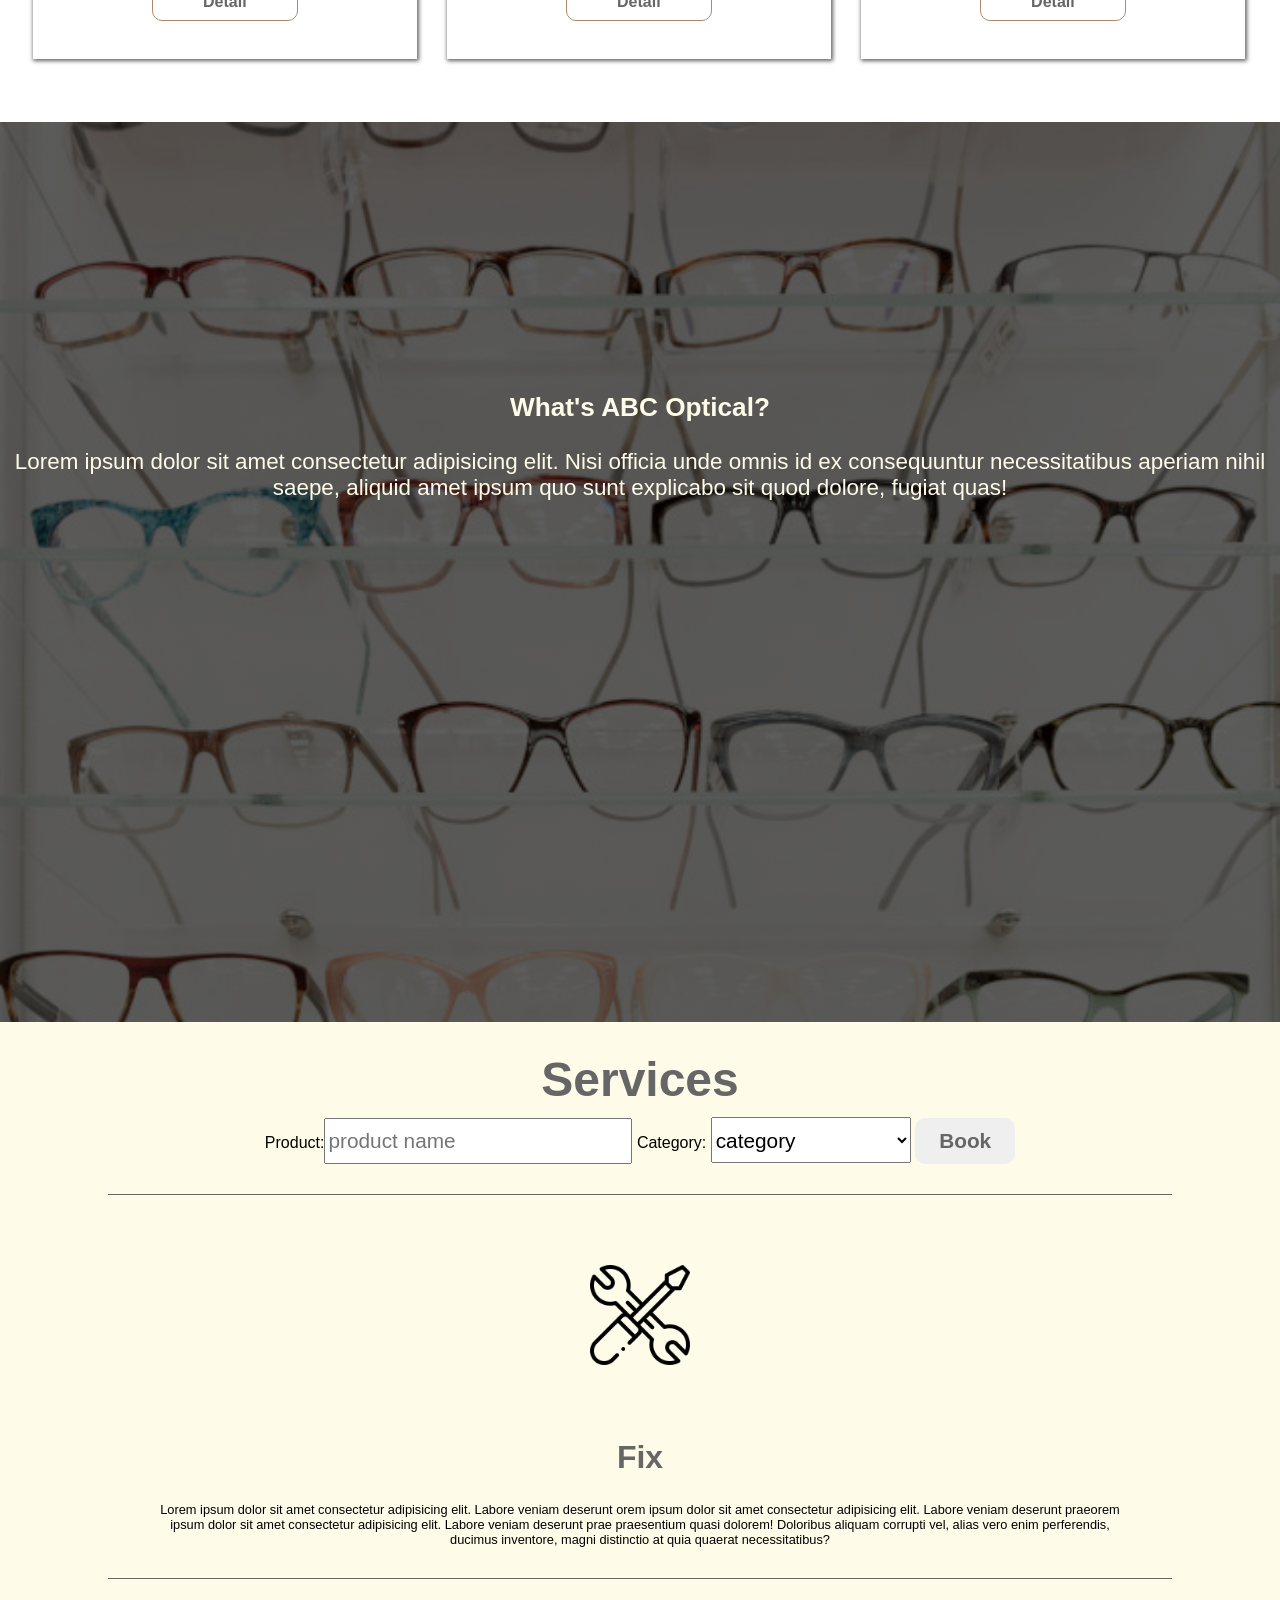
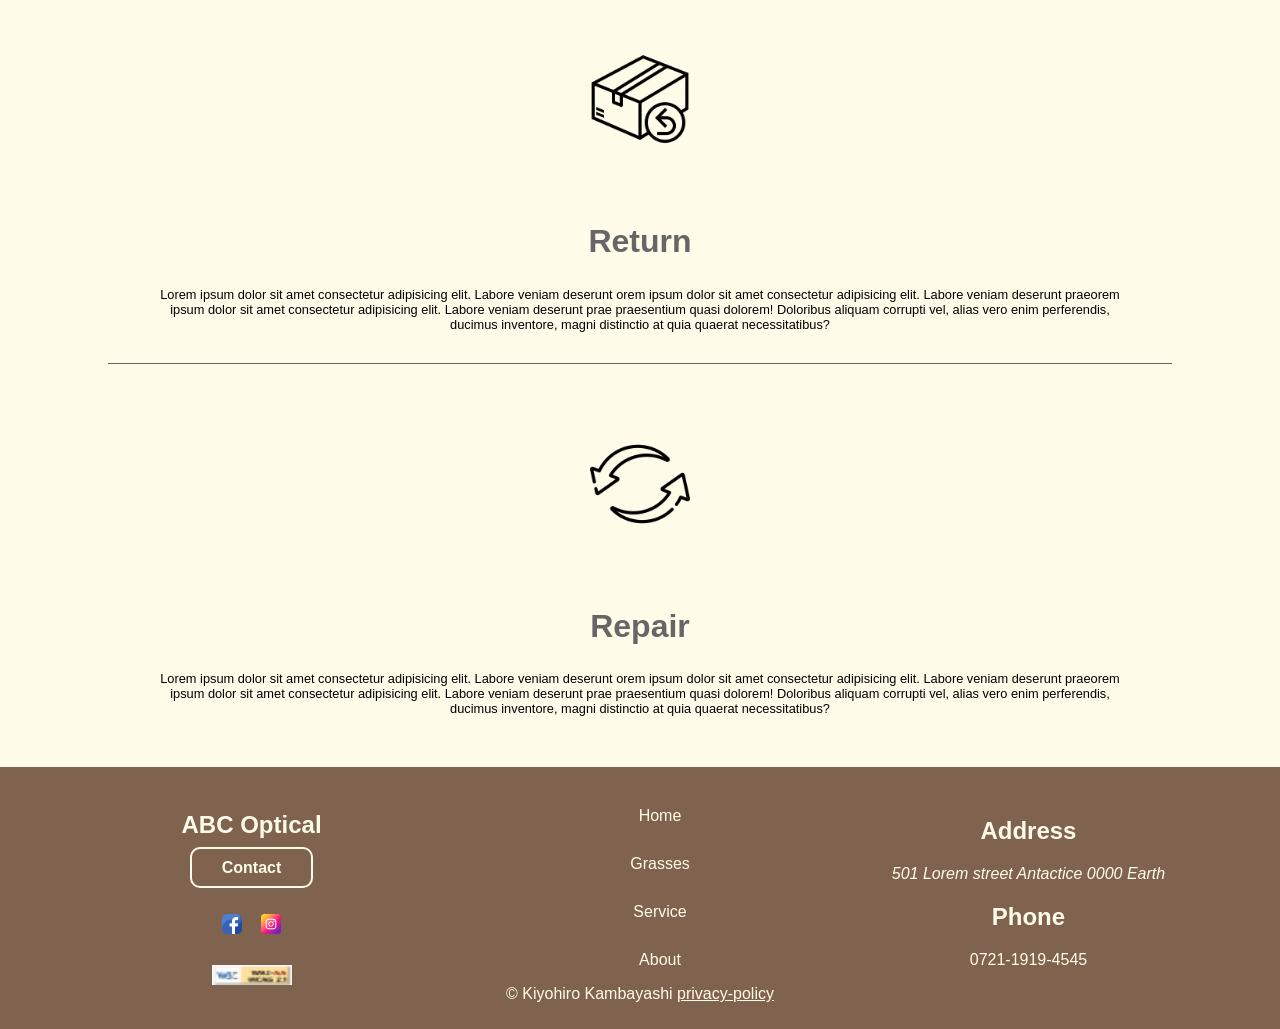
==== commit 4aad6eb7: "Fix everything" ====
--- a/index.html
+++ b/index.html
@@ -5,18 +5,19 @@
     <meta http-equiv="X-UA-Compatible" content="IE=edge">
     <meta name="viewport" content="width=device-width, initial-scale=1.0">
     <title>ABC Optical</title>
-    <link rel="stylesheet" href="style.css">
+    <link rel="stylesheet" href="../css/style.css">
 </head>
 <body>
     <header id="home">
-        <section>
-            <h1><a href="#home">ABC Optical</a></h1>
-        </section>
-        <nav>
-            <a href="#product">Glasses</a>
-            <a href="#service">Services</a>
-            <a href="#contact">Contact</a>
-        </nav>
+        <h1>
+            <a href="#home">ABC Optical</a>
+            <span>
+                <a href="#product">Glasses</a>
+                <a href="#service">Services</a>
+                <a href="#about">About</a>
+                <a href="#contact">Contact</a>
+            </span>
+        </h1>
     </header>
     <main>
         <section id="class">
@@ -31,19 +32,19 @@
             <h1>Quality of Quality</h1>
             <section>
                 <article>
-                    <img src="images/glasses2.jpg" alt="glass-product1">
+                    <img src="../images/glasses2.jpg" alt="glass-product1">
                     <h2>Product1</h2>
                     <p>Lorem ipsum dolor sit amet consectetur adipisicing elit. Veritatis recusandae quisquam, deleniti quasi consectetur esse? Beatae consectetur quod fuga numquam libero iusto doloribus nemo laboriosam. Corrupti dicta necessitatibus possimus aliquid!</p>
                     <a href="#product">Detail</a>
                 </article>
                 <article>
-                    <img src="images/glasses3.jpg" alt="glass-product2">
+                    <img src="/images/glasses3.jpg" alt="glass-product2">
                     <h2>Product2</h2>
                     <p>Lorem ipsum dolor sit amet consectetur adipisicing elit. Veritatis recusandae quisquam, deleniti quasi consectetur esse? Beatae consectetur quod fuga numquam libero iusto doloribus nemo laboriosam. Corrupti dicta necessitatibus possimus aliquid!</p>
                     <a href="#product">Detail</a>
                 </article>
                 <article>
-                    <img src="images/glasses5.jpg" alt="glass-product3">
+                    <img src="/images/glasses5.jpg" alt="glass-product3">
                     <h2>Product3</h2>
                     <p>Lorem ipsum dolor sit amet consectetur adipisicing elit. Veritatis recusandae quisquam, deleniti quasi consectetur esse? Beatae consectetur quod fuga numquam libero iusto doloribus nemo laboriosam. Corrupti dicta necessitatibus possimus aliquid!</p>
                     <a href="#product">Detail</a>
@@ -51,30 +52,38 @@
 
             </section>
         </section>
+        <section id="about">
+            <article>
+                <h1>What's ABC Optical?</h1>
+                <p>Lorem ipsum dolor sit amet consectetur adipisicing elit. Nisi officia unde omnis id ex consequuntur necessitatibus aperiam nihil saepe, aliquid amet ipsum quo sunt explicabo sit quod dolore, fugiat quas!</p>
+            </article>
+        </section>
         <section id="service">
             <h1>Services</h1>
             <form action="#">
-                <input type="text" placeholder="product name">
-                <select name="category" id="">
-                    <option>category</option>
-                    <option value="fix">Fix</option>
-                    <option value="repair">Repair</option>
-                    <option value="return">Return</option>
-                </select>
-                <button>Book</button>
+                <label for="text">Product:<input type="text" id="text" placeholder="product name"></label>
+                <label>Category:
+                    <select name="category">
+                        <option value="name" id="name">category</option>
+                        <option value="fix" id="fix">Fix</option>
+                        <option value="repair" id="repair">Repair</option>
+                        <option value="return" id="return">Return</option>
+                    </select>
+                </label>
+            <button>Book</button>
             </form>
             <article>
-                <img src="images/car-repair.png" alt="fix">
+                <img src="../images/car-repair.png" alt="fix">
                 <h2>Fix</h2>
                 <p>Lorem ipsum dolor sit amet consectetur adipisicing elit. Labore veniam deserunt orem ipsum dolor sit amet consectetur adipisicing elit. Labore veniam deserunt praeorem ipsum dolor sit amet consectetur adipisicing elit. Labore veniam deserunt prae praesentium quasi dolorem! Doloribus aliquam corrupti vel, alias vero enim perferendis, ducimus inventore, magni distinctio at quia quaerat necessitatibus?</p>
             </article>
             <article>
-                <img src="images/parcel.png" alt="return">
+                <img src="../images/parcel.png" alt="return">
                 <h2>Return</h2>
                 <p>Lorem ipsum dolor sit amet consectetur adipisicing elit. Labore veniam deserunt orem ipsum dolor sit amet consectetur adipisicing elit. Labore veniam deserunt praeorem ipsum dolor sit amet consectetur adipisicing elit. Labore veniam deserunt prae praesentium quasi dolorem! Doloribus aliquam corrupti vel, alias vero enim perferendis, ducimus inventore, magni distinctio at quia quaerat necessitatibus?</p>
             </article>
             <article>
-                <img src="images/exchange.png" alt="repair">
+                <img src="../images/exchange.png" alt="repair">
                 <h2>Repair</h2>
                 <p>Lorem ipsum dolor sit amet consectetur adipisicing elit. Labore veniam deserunt orem ipsum dolor sit amet consectetur adipisicing elit. Labore veniam deserunt praeorem ipsum dolor sit amet consectetur adipisicing elit. Labore veniam deserunt prae praesentium quasi dolorem! Doloribus aliquam corrupti vel, alias vero enim perferendis, ducimus inventore, magni distinctio at quia quaerat necessitatibus?</p>
             </article>
@@ -82,34 +91,30 @@
     </main>
     <footer id="contact">
         <section>
-            <article>
-                <h1>ABC Optical</h1>
-                <a href="mailto:">Contact us</a>
-                <nav>
-                    <img src="images/instagram.png" alt="instagram">
-                    <img src="images/facebook.png" alt="facebook">
-                </nav>
-                <p>&copy;Kiyohiro Kambayashi</p>
-            </article>
+            <h1>ABC Optical</h1>
+            <a href="mailto:">Contact</a>
+            <nav>
+                <img src="../images/facebook.png" alt="facebook">
+                <img src="../images/instagram.png" alt="instagram">
+            </nav>
+            <img src="../images/w3c.png" alt="w3c">
         </section>
         <section>
-            <article>
-                <ul>
-                    <li><a href="#home">Home</a></li>
-                    <li><a href="#product">Glasses</a></li>
-                    <li><a href="#service">Services</a></li>
-                </ul>
-            </article>
+            <ul>
+                <li><a href="#home">Home</a></li>
+                <li><a href="#product">Grasses</a></li>
+                <li><a href="#service">Service</a></li>
+                <li><a href="#about">About</a></li>
+            </ul>
         </section>
         <section>
-            <article>
-                <h3>Location</h3>
-                <p>4545 Goddess Street Antactica Earth 0000</p>
-                <h3>Contact</h3>
-                <p>Phone:1919-4545-0721</p>
-                <p>Email:Domain_Expansion@Infinite.Void</p>
-            </article>
+            <h1>Address</h1>
+            <Address>501 Lorem street Antactice 0000 Earth </Address>
+            <h1>Phone</h1>
+            <p>0721-1919-4545</p>
         </section>
+        <p>&copy; Kiyohiro Kambayashi <a href="#">privacy-policy</a></p>
     </footer>
 </body>
-</html>+</html>
+
--- a/css/style.css
+++ b/css/style.css
@@ -0,0 +1,990 @@
+html{
+    scroll-behavior: smooth;
+}
+
+body{
+    margin: 0;
+    font-family: 'Lucida Sans', 'Lucida Sans Regular', 'Lucida Grande', 'Lucida Sans Unicode', Geneva, Verdana, sans-serif;
+}
+
+/* header start */
+header{
+    background-color: #FFFBE9;
+    width: 100%;
+    padding: 10px 0
+
+}
+header h1{
+    margin-top: 0;
+    padding: 18px 0 0 18px;
+    color: #666666;
+}
+header h1 a{
+    color: #666666;
+    text-decoration: none;
+}
+header h1 span {
+    width: 40%;
+    align-self: center;
+    font-size: 16px;
+    position: relative;
+    left: 100px;
+}
+header h1 span a{
+    margin-right: 20px;
+    color: #666666;
+    text-decoration: none;
+}
+header h1 span a:hover{
+    text-decoration: underline;
+}
+/* header end */
+
+/* header up to 600px start */
+@media screen and (max-width: 600px) {
+    header h1{
+        margin-top: 0;
+        font-size: 0.8rem;
+        padding: 18px 0 0 18px;
+        color: #666666;
+    }
+    header h1 span a{
+        margin-right: 10px;
+        color: #666666;
+        text-decoration: none;
+        font-size: 0.6rem;
+    }
+
+}
+/* header up to 600px end */
+
+/* main up to 600px start */
+@media  screen and (max-width: 600px) {
+    main{
+        width: 100%;
+    }
+    main section:nth-child(1){
+        width: 100%;
+        height: 100vh;
+        background:linear-gradient( rgba(0, 0, 0, 0.6), rgba(0, 0, 0, 0.6) ), url('../images/glasses1.jpeg');
+        background-size: cover;
+        background-position-x: -580px;
+        background-position-y: 200px;
+    }
+    main section:nth-child(1) article{
+        width: 300px;
+        height: 100px;
+        position: relative;
+        top: 80px;
+        left: 63px;
+        text-align: center;
+        color: #fff;
+    }
+    main section:nth-child(1) article h1{
+        margin: 0;
+        margin-bottom: 20px;
+        font-size: 30px;
+        color: #FFFBE9;
+    }
+    main section:nth-child(1) article p{
+        margin: 0;
+        margin-bottom: 20px;
+        font-size: 16px;
+    }
+    main section:nth-child(1) article a{
+        padding: 5px 10px;
+        font-weight: bold;
+        color: #FFFBE9;
+        border: 2px solid #FFFBE9;
+        border-radius: 10px;
+        margin: 5px;
+        position: relative;
+        top: 15px;
+        text-decoration: none;
+        transition: 0.4s;
+
+    }
+
+}
+/* main up to 600px end */
+
+
+/* main over 600px start */
+@media  screen and (min-width: 600px) {
+    main{
+        width: 100%;
+    }
+    main section:nth-child(1){
+        width: 100%;
+        height: 580px;
+        background:linear-gradient( rgba(0, 0, 0, 0.6), rgba(0, 0, 0, 0.6) ), url('../images/glasses1.jpeg');
+        background-size: cover;
+        background-position-x: -10px;
+    }
+    main section:nth-child(1) article{
+        width: 300px;
+        height: 100px;
+        position: relative;
+        top: 180px;
+        left: 50px;
+        text-align: center;
+        color: #fff;
+    }
+    main section:nth-child(1) article h1{
+        margin: 0;
+        font-size: 30px;
+        color: #FFFBE9;
+    }
+    main section:nth-child(1) article p{
+        margin: 0;
+        font-size: 16px;
+    }
+    main section:nth-child(1) article a{
+        padding: 8px 20px;
+        font-weight: bold;
+        color: #FFFBE9;
+        border: 2px solid #FFFBE9;
+        border-radius: 10px;
+        margin: 5px;
+        position: relative;
+        top: 15px;
+        text-decoration: none;
+        transition: 0.4s;
+
+    }
+
+}
+/* main over 600px end */
+
+/* main over 768px start */
+@media  screen and (min-width: 768px) {
+    main{
+        width: 100%;
+    }
+    main section:nth-child(1){
+        width: 100%;
+        height: 620px;
+        background:linear-gradient( rgba(0, 0, 0, 0.6), rgba(0, 0, 0, 0.6) ), url('../images/glasses1.jpeg');
+        background-size: cover;
+    }
+    main section:nth-child(1) article{
+        width: 400px;
+        height: 200px;
+        position: relative;
+        top: 180px;
+        left: 70px;
+        text-align: center;
+        color: #fff;
+    }
+    main section:nth-child(1) article h1{
+        margin: 0;
+        font-size: 40px;
+        color: #FFFBE9;
+    }
+    main section:nth-child(1) article p{
+        margin: 0;
+        font-size: 20px;
+    }
+    main section:nth-child(1) article a{
+        padding: 10px 30px;
+        font-weight: bold;
+        color: #FFFBE9;
+        border: 2px solid #FFFBE9;
+        border-radius: 10px;
+        margin: 5px;
+        position: relative;
+        top: 20px;
+        text-decoration: none;
+        transition: 0.4s;
+
+    }
+}
+/* main over 768px end */
+
+/* main over 992px start */
+@media  screen and (min-width: 992px) {
+    main{
+        width: 100%;
+    }
+    main section:nth-child(1){
+        width: 100%;
+        height: 100vh;
+        background:linear-gradient( rgba(0, 0, 0, 0.6), rgba(0, 0, 0, 0.6) ), url('../images/glasses1.jpeg');
+        background-size: cover;
+    }
+    main section:nth-child(1) article{
+        width: 600px;
+        height: 300px;
+        position: relative;
+        top: 200px;
+        left: 130px;
+        text-align: center;
+        color: #fff;
+    }
+    main section:nth-child(1) article h1{
+        margin: 0;
+        font-size: 50px;
+        color: #FFFBE9;
+    }
+    main section:nth-child(1) article p{
+        margin: 0;
+        font-size: 25px;
+    }
+    main section:nth-child(1) article a{
+        padding: 10px 30px;
+        font-weight: bold;
+        color: #FFFBE9;
+        border: 2px solid #FFFBE9;
+        border-radius: 10px;
+        margin: 10px;
+        position: relative;
+        top: 30px;
+        text-decoration: none;
+        transition: 0.4s;
+
+    }
+
+}
+main section:nth-child(1) article a:hover{
+    color: #666666;
+    background-color: #E3CAA5;
+}
+
+/* main over 992px end */
+
+/* main over 1450px start */
+@media  screen and (min-width: 1450px) {
+    main{
+        width: 100%;
+    }
+    main section:nth-child(1){
+        width: 100%;
+        height: 1300px;
+        background:linear-gradient( rgba(0, 0, 0, 0.6), rgba(0, 0, 0, 0.6) ), url('../images/glasses1.jpeg');
+        background-size: cover;
+    }
+    main section:nth-child(1) article{
+        width: 600px;
+        height: 300px;
+        position: relative;
+        top: 300px;
+        left: 230px;
+        text-align: center;
+        color: #fff;
+    }
+    main section:nth-child(1) article h1{
+        margin: 0;
+        font-size: 50px;
+        color: #FFFBE9;
+    }
+    main section:nth-child(1) article p{
+        margin: 0;
+        font-size: 25px;
+    }
+    main section:nth-child(1) article a{
+        padding: 10px 30px;
+        font-weight: bold;
+        color: #FFFBE9;
+        border: 2px solid #FFFBE9;
+        border-radius: 10px;
+        margin: 10px;
+        position: relative;
+        top: 30px;
+        text-decoration: none;
+        transition: 0.4s;
+    }
+
+}
+main section:nth-child(1) article a:hover{
+    color: #666666;
+    background-color: #FFFBE9;
+}
+
+/* main over 1450px end */
+
+
+/* section2 up to 600px start */
+@media screen and (max-width: 600px) {
+    main section:nth-child(2){
+        width: 100%;
+        height: fit-content;
+        color: #666666;
+        padding-bottom: 20px;
+    }
+    main section:nth-child(2) h1{
+        text-align: center;
+        background-color: #AD8B73;
+        margin: 0;
+        padding: 10px;
+        font-size: 1.8rem;
+        color: #fff;
+    }
+
+    main section:nth-child(2) section article{
+        width: 90%;
+        height: fit-content;
+        margin: 10px 5%;
+        text-align: center;
+        box-shadow: 1px 1px 4px 1px #666666;
+    }
+    main section:nth-child(2) section article img{
+        width: 150px;
+        height: 130px;
+        border-radius: 100%;
+        padding: 10px;
+        margin-top: 20px;
+    }
+    main section:nth-child(2) section article h2{
+        padding: 10px 10px 0 10px;
+        font-size: 20px;
+    }
+    main section:nth-child(2) section article p{
+        padding: 0 10px 10px 10px;
+        font-size: 13px;
+        height: 130px;
+        overflow: hidden;
+    }
+    main section:nth-child(2) section article a{
+        padding: 9px 40px;
+        border: 1px solid #AD8B73;
+        border-radius: 10px;
+        align-self: center;
+        position: relative;
+        bottom: 30px;
+        text-decoration: none;
+        font-weight: bold;
+        color: #666;
+        transition: 0.4s;
+    }
+    main section:nth-child(2) article a:hover{
+        background-color: #AD8B73;
+        color: #fff;
+    }
+}
+
+/* section2 up to 600px end*/
+
+/* section2 over 600px start */
+@media screen and (min-width: 600px) {
+    main section:nth-child(2){
+        width: 100%;
+        height: fit-content;
+        color: #666666;
+        padding-bottom: 30px;
+
+    }
+    main section:nth-child(2) h1{
+        text-align: center;
+        background-color: #AD8B73;
+        margin: 0;
+        padding: 10px;
+        font-size: 2rem;
+        color: #fff;
+    }
+
+    main section:nth-child(2) section article{
+        width: 90%;
+        height: 390px;
+        margin: 10px 5%;
+        text-align: center;
+        box-shadow: 1px 1px 4px 1px #666666;
+    }
+    main section:nth-child(2) section article img{
+        width: 200px;
+        height: 180px;
+        border-radius: 100%;
+        padding: 15px;
+    }
+    main section:nth-child(2) section article h2{
+        padding: 2px;
+        font-size: 20px;
+    }
+    main section:nth-child(2) section article p{
+        padding: 0 10px 5px 10px;
+        font-size: 14px;
+    }
+    main section:nth-child(2) section article a{
+        padding: 9px 40px;
+        border: 1px solid #AD8B73;
+        border-radius: 10px;
+        align-self: center;
+        text-decoration: none;
+        font-weight: bold;
+        color: #666;
+        transition: 0.4s;
+    }
+    main section:nth-child(2) article a:hover{
+        background-color: #AD8B73;
+        color: #fff;
+    }
+}
+
+/* section2 over 600px end*/
+
+/* section2 over 768px start*/
+@media screen and (min-width: 768px) {
+    main section:nth-child(2){
+        width: 100%;
+        height: fit-content;
+        color: #666666;
+        padding-bottom: 30px;
+
+    }
+    main section:nth-child(2) h1{
+        text-align: center;
+        background-color: #AD8B73;
+        margin: 0;
+        padding: 10px;
+        font-size: 3rem;
+        color: #fff;
+    }
+
+
+    main section:nth-child(2) section article{
+        width: 90%;
+        height: 500px;
+        margin: 10px 5%;
+        text-align: center;
+        box-shadow: 1px 1px 4px 1px #666666;
+    }
+    main section:nth-child(2) section article img{
+        width: 250px;
+        height: 230px;
+        border-radius: 100%;
+        padding: 15px;
+    }
+    main section:nth-child(2) section article h2{
+        padding: 10px;
+    }
+    main section:nth-child(2) section article p{
+        padding: 0 15px 10px 15px;
+    }
+    main section:nth-child(2) section article a{
+        padding: 10px 50px;
+        border: 1px solid #AD8B73;
+        border-radius: 10px;
+        align-self: center;
+        position: relative;
+        top: 20px;
+        text-decoration: none;
+        font-weight: bold;
+        color: #666;
+        transition: 0.4s;
+    }
+    main section:nth-child(2) article a:hover{
+        background-color: #AD8B73;
+        color: #fff;
+    }
+
+}
+
+/* section2 over 768px end*/
+
+/* section2 over 992px start */
+@media screen and (min-width: 992px) {
+    main section:nth-child(2){
+        width: 100%;
+        height: fit-content;
+        color: #666666;
+        padding-bottom: 20px;
+        margin-bottom: 30px;
+    }
+    main section:nth-child(2) h1{
+        text-align: center;
+        background-color: #AD8B73;
+        margin: 0;
+        padding: 10px;
+        font-size: 3rem;
+        color: #fff;
+    }
+
+    main section:nth-child(2) section article{
+        display: inline-block;
+        width: 30%;
+        height: 525px;
+        position: relative;
+        top: 50px;
+        left: 20px;
+        text-align: center;
+        box-shadow: 1px 1px 4px 1px #666666;
+        margin: 1%;
+    }
+    main section:nth-child(2) section article img{
+        width: 250px;
+        height: 230px;
+        border-radius: 100%;
+        padding-top: 20px;
+    }
+    main section:nth-child(2) section article p{
+        padding: 0 10px;
+    }
+    main section:nth-child(2) section article a{
+        padding: 10px 50px;
+        border: 1px solid #AD8B73;
+        border-radius: 10px;
+        align-self: center;
+        position: relative;
+        top: 20px;
+        text-decoration: none;
+        font-weight: bold;
+        color: #666;
+        transition: 0.4s;
+    }
+    main section:nth-child(2) article a:hover{
+        background-color: #AD8B73;
+        color: #fff;
+    }
+
+}
+/* section2 over 992px end */
+
+/* section2 over 1450px start */
+@media screen and (min-width: 1450px) {
+    main section:nth-child(2){
+        width: 100%;
+        height: fit-content;
+        color: #666666;
+        padding-bottom: 40px;
+    }
+    main section:nth-child(2) h1{
+        text-align: center;
+        background-color: #AD8B73;
+        margin: 0;
+        padding: 10px;
+        font-size: 3rem;
+        color: #fff;
+    }
+
+    main section:nth-child(2) section article{
+        width: 30%;
+        height: 660px;
+        position: relative;
+        top: 50px;
+        right: 1%;
+        text-align: center;
+        box-shadow: 1px 1px 4px 1px #666666;
+        display: inline-block;
+        margin: 20px;
+    }
+    main section:nth-child(2) section article img{
+        width: 350px;
+        height: 330px;
+        border-radius: 100%;
+    }
+    main section:nth-child(2) section article p{
+        padding: 0 10px;
+    }
+    main section:nth-child(2) section article a{
+        padding: 10px 50px;
+        border: 1px solid #AD8B73;
+        border-radius: 10px;
+        align-self: center;
+        position: relative;
+        top: 60px;
+        text-decoration: none;
+        font-weight: bold;
+        color: #666;
+        transition: 0.4s;
+    }
+    main section:nth-child(2) article a:hover{
+        background-color: #AD8B73;
+        color: #fff;
+    }
+
+}
+/* section2 over 1450px end */
+
+main section:nth-child(3){
+    width: 100%;
+    height: 100vh;
+    background:linear-gradient( rgba(0, 0, 0, 0.6), rgba(0, 0, 0, 0.6) ), url('../images/pexels-ksenia-chernaya-5766564.jpg');
+    background-size: cover;
+    color: #FFFBE9;
+}
+main section:nth-child(3) article{
+    font-size: 1.4rem;
+    text-align: center;
+    position: relative;
+    top: 30%;
+}
+/* section4 up to 600px start */
+@media screen and (max-width: 600px) {
+    main section:nth-child(4){
+        background-color: #FFFBE9;
+        width: 100%;
+        height: fit-content;
+        text-align: center;
+        padding-bottom: 30px;
+
+    }
+    main section:nth-child(4) h1{
+        font-size: 2rem;
+        text-align: center;
+        margin: 0;
+        padding: 10px;
+        color: #666666;
+    }
+    main section:nth-child(4) input{
+        width: 150px;
+        height: 20px;
+        font-size: 1rem;
+    }
+    main section:nth-child(4) select{
+        width: 100px;
+        height: 26px;
+        font-size: 1rem;
+    }
+    main section:nth-child(4) button{
+        width: 100px;
+        height: 26px;
+        font-size: 1rem;
+        cursor: pointer;
+        border: none;
+        border-radius: 10px;
+        transition: 0.4s;
+        color: #666666;
+        font-weight: bold;
+        cursor: pointer;
+
+    }
+    main section:nth-child(4) button:hover{
+        background-color: #AD8B73;
+        color: #FFFBE9;
+    }
+
+    main section:nth-child(4) article{
+        width: 80%;
+        height: 320px;
+        margin: 30px auto 0 auto;
+        border-top: 1px solid #666666;
+    }
+    main section:nth-child(4) article h2{
+        margin-top: 30px;
+        margin-bottom: 0;
+        font-size: 1.6rem;
+        color: #666666;
+    }
+    main section:nth-child(4) article:nth-child(3) img{
+        width: 50px;
+        padding: 10px;
+        position: relative;
+        top: 20px;
+    }
+
+    main section:nth-child(4) article:nth-child(4) img{
+        width: 50px;
+        padding: 10px;
+        position: relative;
+        top: 20px;
+    }
+    main section:nth-child(4) article:nth-child(5) img{
+        width: 50px;
+        padding: 10px;
+        position: relative;
+        top: 20px;
+    }
+    main section:nth-child(4) article p{
+        padding: 0 20px;
+        font-size: 0.8rem;
+    }
+}
+/* section4 up to 600px end */
+
+/* section4 over 600px start */
+@media screen and (min-width: 600px) {
+    main section:nth-child(4){
+        background-color: #FFFBE9;
+        width: 100%;
+        height: fit-content;
+        text-align: center;
+        padding-bottom: 30px;
+    }
+    main section:nth-child(4) h1{
+        font-size: 2.3rem;
+        text-align: center;
+        margin: 0;
+        padding: 10px;
+        color: #666666;
+    }
+    main section:nth-child(4) input{
+        width: 150px;
+        height: 30px;
+    }
+    main section:nth-child(4) select{
+        width: 100px;
+        height: 36px;
+    }
+    main section:nth-child(4) button{
+        width: 100px;
+        height: 36px;
+        border: none;
+        border-radius: 10px;
+        transition: 0.4s;
+        color: #666666;
+        font-weight: bold;
+        cursor: pointer;
+    }
+    main section:nth-child(4) button:hover{
+        background-color: #AD8B73;
+        color: #FFFBE9;
+    }
+
+    main section:nth-child(4) article{
+        width: 80%;
+        height: 260px;
+        margin: 30px auto 0 auto;
+        padding: 20px;
+        border-top: 1px solid #666666;
+    }
+    main section:nth-child(4) article h2{
+        margin-top: 30px;
+        font-size: 1.8rem;
+        color: #666666;
+    }
+    main section:nth-child(4) img{
+        width: 80px;
+        padding: 20px;
+        position: relative;
+        top: 20px;
+    }
+    main section:nth-child(4) article p{
+        padding: 0 20px;
+        font-size: 0.8rem;
+    }
+/* section4 over 600px end */
+}
+/* section4 over 768px start */
+@media screen and (min-width: 768px) {
+    main section:nth-child(4){
+        background-color: #FFFBE9;
+        width: 100%;
+        height: fit-content;
+        text-align: center;
+        padding-bottom: 30px;
+    }
+    main section:nth-child(4) h1{
+        font-size: 3rem;
+        text-align: center;
+        margin: 0;
+        padding: 10px;
+        color: #666666;
+    }
+    main section:nth-child(4) input{
+        width: 300px;
+        height: 40px;
+        font-size: 1.3rem;
+    }
+    main section:nth-child(4) select{
+        width: 200px;
+        height: 46px;
+        font-size: 1.3rem;
+    }
+    main section:nth-child(4) button{
+        width: 100px;
+        height: 46px;
+        font-size: 1.3rem;
+        border: none;
+        border-radius: 10px;
+        transition: 0.4s;
+        color: #666666;
+        font-weight: bold;
+
+    }
+    main section:nth-child(4) button:hover{
+        background-color: #AD8B73;
+        color: #FFFBE9;
+    }
+
+    main section:nth-child(4) article{
+        width: 80%;
+        height: 300px;
+        margin: 30px auto 0 auto;
+        border-top: 1px solid #666666;
+    }
+    main section:nth-child(4) article h2{
+        margin-top: 60px;
+        font-size: 2rem;
+        color: #666666;
+    }
+    main section:nth-child(4) img{
+        width: 100px;
+        padding: 10px;
+    }
+
+    main section:nth-child(4) article p{
+        padding: 0 30px;
+    }
+}
+/* section4 over 768px end */
+
+/* section4 over 992px start */
+@media screen and (min-width: 992px) {
+    main section:nth-child(4){
+        background-color: #FFFBE9;
+        width: 100%;
+        height: fit-content;
+        text-align: center;
+        padding-bottom: 50px;
+    }
+    main section:nth-child(4) h1{
+        font-size: 3rem;
+        text-align: center;
+        margin: 0;
+        padding: 30px 10px 10px 10px;
+        color: #666666;
+    }
+    main section:nth-child(4) input{
+        width: 300px;
+        height: 40px;
+        font-size: 1.3rem;
+    }
+    main section:nth-child(4) select{
+        width: 200px;
+        height: 46px;
+        font-size: 1.3rem;
+    }
+    main section:nth-child(4) button{
+        width: 100px;
+        height: 46px;
+        font-size: 1.3rem;
+        border: none;
+        border-radius: 10px;
+        transition: 0.4s;
+        color: #666666;
+        font-weight: bold;
+        cursor: pointer;
+
+    }
+    main section:nth-child(4) button:hover{
+        background-color: #AD8B73;
+        color: #FFFBE9;
+    }
+
+    main section:nth-child(4) article{
+        width: 80%;
+        height: 300px;
+        margin: 30px auto 0 auto;
+        border-top: 1px solid #666666;
+        display: inline-block;
+    }
+    main section:nth-child(4) article h2{
+        font-size: 2rem;
+        color: #666666;
+    }
+    main section:nth-child(4) img{
+        width: 100px;
+        padding: 30px;
+    }
+
+    main section:nth-child(4) article p{
+        padding: 0 30px;
+    }
+}
+
+footer{
+    width: 100%;
+    height: fit-content;
+    background-color: #80634e;
+    padding: 10px 0;
+    color: #FFFBE9;
+    text-align: center;
+}
+footer section{
+    display: inline-block;
+    width: 30%;
+    height: 150px;
+}
+
+footer section:nth-child(1) img{
+    width: 20px;
+    height: 20px;
+}
+footer section:nth-child(1) nav{
+    margin-top: 30px;
+}
+
+footer section:nth-child(1) nav img{
+    width: 20px;
+    height: 20px;
+    margin: 7px;
+}
+footer section:nth-child(1) a{
+    padding: 10px 30px;
+    font-weight: bold;
+    color: #FFFBE9;
+    border: 2px solid #FFFBE9;
+    border-radius: 10px;
+    margin: 5px;
+    text-decoration: none;
+    transition: 0.4s;
+
+}
+footer section:nth-child(1) a:hover{
+    color: #666666;
+    background-color: #E3CAA5;
+}
+footer section img:nth-child(4){
+    position: relative;
+    top: 20px;
+    width: 80px;
+}
+footer section:nth-child(2) li{
+    list-style: none;
+    margin-top: 30px;
+}
+
+footer section:nth-child(2) a{
+    color: #FFFBE9;
+    text-decoration: none;
+}
+footer section:nth-child(2) a:hover{
+    text-decoration: underline;
+}
+footer p a{
+    color: #FFFBE9;
+}
+
+@media screen and (max-width: 600px) {
+    footer{
+        font-size: 0.7rem;
+        padding: 5px 0;
+    }
+    footer section:nth-child(1) {
+        position: relative;
+        top: 10px;
+    }
+    footer section:nth-child(1) a{
+        padding: 5px 20px;
+        font-weight: bold;
+        color: #FFFBE9;
+        border: 2px solid #FFFBE9;
+        border-radius: 10px;
+        margin: 5px;
+        text-decoration: none;
+        transition: 0.4s;
+
+    }
+    footer section:nth-child(1) nav{
+        margin-top: 15px;
+    }
+
+    footer section:nth-child(1) nav img{
+        width: 15px;
+        height: 15px;
+        margin: 4px;
+    }
+    footer section img:nth-child(4){
+        position: relative;
+        top: 5px;
+        width: 40px;
+    }
+    footer section:nth-child(2) {
+        position: relative;
+        top: 5px;
+        right: 15px;
+    }
+    footer section:nth-child(3) {
+        position: relative;
+        top:20px;
+    }
+}
